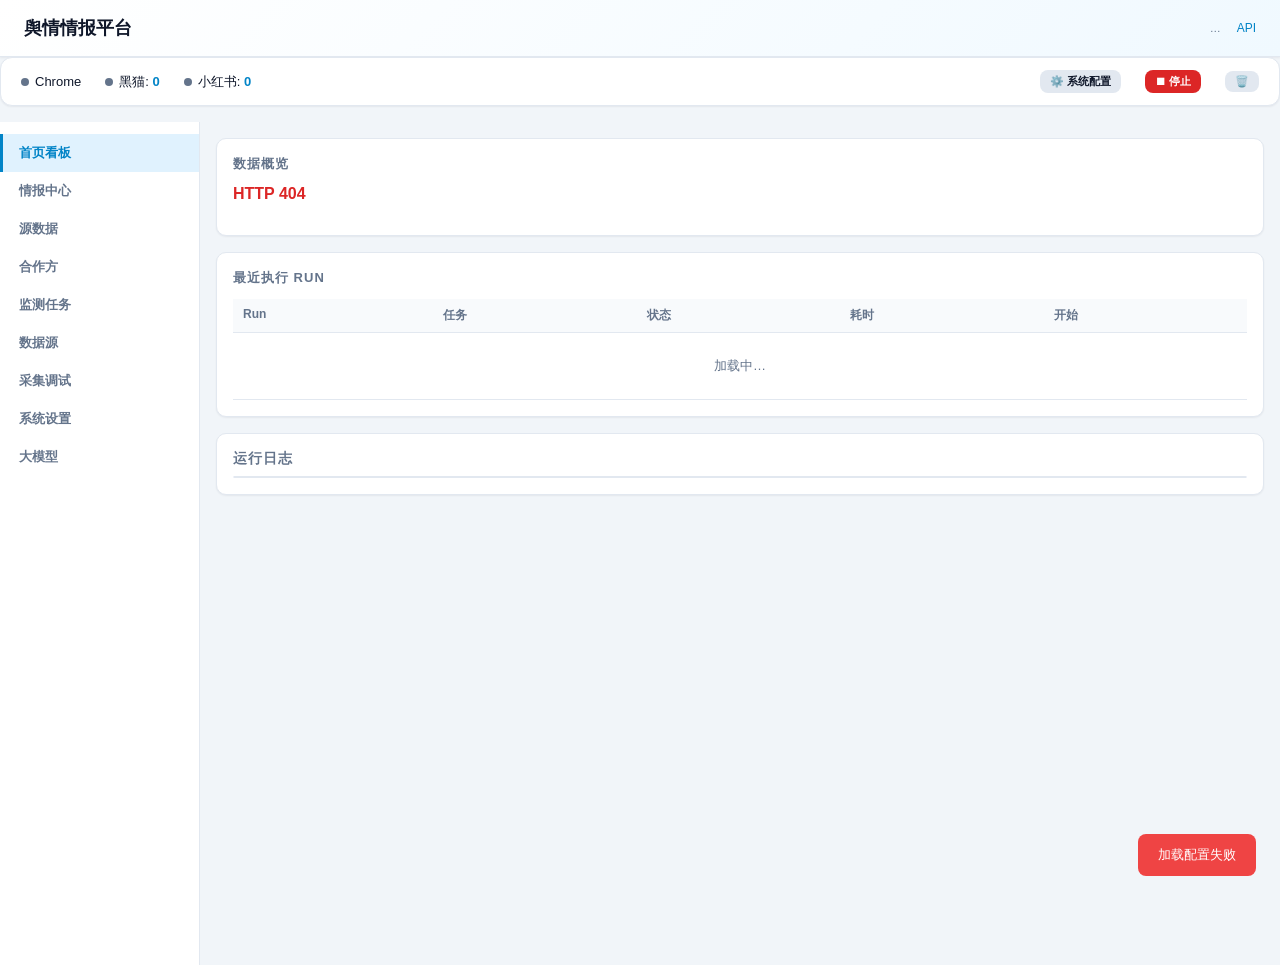
==== templates/app.html @ 06054928 "Initial commit: partner risk intel platform with unified web console. Includes heimao/xhs crawlers, " ====
<!DOCTYPE html>
<html lang="zh-CN">
<head>
<meta charset="UTF-8">
<meta name="viewport" content="width=device-width, initial-scale=1.0">
<title>舆情情报平台</title>
<link rel="stylesheet" href="/static/app.css">
</head>
<body>
<div class="header">
  <h1>舆情情报平台</h1>
  <div class="admin-bar">
    <span id="adminStatus" class="muted">…</span>
    <div id="adminLoginBox" class="admin-bar" style="display:none">
      <input id="adminPassword" type="password" placeholder="管理员口令">
      <button class="btn btn-gray btn-sm" onclick="adminLogin()">登录</button>
    </div>
    <button id="adminLogoutBtn" class="btn btn-gray btn-sm" style="display:none" onclick="adminLogout()">退出</button>
    <a href="/docs/intel-api" target="_blank" class="header-link">API</a>
  </div>
</div>
<div class="status-bar">
        <div class="status-item"><div class="status-dot" id="dot-browser"></div><span>Chrome</span></div>
        <div class="status-item"><div class="status-dot" id="dot-heimao"></div><span>黑猫: <span class="status-count" id="count-heimao">0</span></span></div>
        <div class="status-item"><div class="status-dot" id="dot-xhs"></div><span>小红书: <span class="status-count" id="count-xhs">0</span></span></div>
        <div id="running-info" style="color:#f59e0b;font-size:13px"></div>
        <div style="flex:1"></div>
        <button class="btn btn-gray btn-sm" onclick="App.switchAppTab('system')">⚙️ 系统配置</button>
        <button class="btn btn-red btn-sm" onclick="stopAll()">⏹ 停止</button>
        <button class="btn btn-gray btn-sm" onclick="clearAll()">🗑️</button>
    </div>
    <div class="login-wait-banner" id="login-wait-banner">
        <strong id="login-wait-title">等待登录</strong>
        <span id="login-wait-detail"></span>
        — 请在已打开的 Chrome 窗口完成登录，成功后任务将自动继续（勿关闭 Chrome）。
    </div>
<div class="app-shell">
  <nav class="app-nav"><a href="#" data-tab="home">首页看板</a><a href="#" data-tab="intel">情报中心</a><a href="#" data-tab="raw">源数据</a><a href="#" data-tab="partners">合作方</a><a href="#" data-tab="tasks">监测任务</a><a href="#" data-tab="sources">数据源</a><a href="#" data-tab="crawl">采集调试</a><a href="#" data-tab="system">系统设置</a><a href="#" data-tab="analysis">大模型</a></nav>
  <main class="app-main">
    <div id="panel-home" class="app-panel active">
      <div class="card">
        <h2>数据概览</h2>
        <div id="homeKpiGrid" class="kpi-grid"><p class="muted">加载中…</p></div>
      </div>
      <div class="card">
        <h2>最近执行 Run</h2>
        <div class="scroll-sm">
          <table><thead><tr><th>Run</th><th>任务</th><th>状态</th><th>耗时</th><th>开始</th></tr></thead>
          <tbody id="homeRunsBody"><tr><td colspan="5" class="empty">加载中…</td></tr></tbody></table>
        </div>
      </div>
    </div>
    <div id="panel-intel" class="app-panel">
    <div id="intelListView">
      <div class="filter-bar filters">
        <div class="field"><label>监测任务</label><select id="fTask" onchange="onTaskFilterChange()"><option value="">全部任务</option></select></div>
        <div class="field"><label>合作方</label><select id="fPartner"><option value="">全部</option></select></div>
        <div class="field"><label>来源</label><select id="fSource"><option value="">全部</option></select></div>
        <div class="field"><label>相关度</label>
          <select id="fRelevance">
            <option value="medium">medium+（默认）</option>
            <option value="low">low+</option>
            <option value="high">仅 high</option>
            <option value="">全部</option>
          </select>
        </div>
        <div class="btn-group" style="margin:0">
          <button class="btn btn-primary btn-sm" onclick="loadRecords()">刷新</button>
          <button class="btn btn-gray btn-sm" onclick="exportIntel('json')" title="导出当前筛选结果全量">导出 JSON</button>
          <button class="btn btn-gray btn-sm" onclick="exportIntel('xlsx')" title="导出当前筛选结果全量">导出 Excel</button>
        </div>
      </div>
      <div class="card">
        <div class="toolbar"><h2>情报列表 <span id="recordCount" class="meta"></span></h2></div>
        <div class="table-wrap scroll">
          <table>
            <thead><tr>
              <th data-field-key="partner_name">合作方</th><th>来源</th><th data-field-key="relevance">相关度</th><th data-field-key="sentiment_label">情感</th><th data-field-key="risk_types">风险类型</th><th data-field-key="published_at">发布时间</th><th data-field-key="captured_at">采集时间</th><th data-field-key="analyzed_at">生成时间</th><th data-field-key="summary">摘要</th><th>操作</th>
            </tr></thead>
            <tbody id="recordBody"><tr><td colspan="10" class="empty">暂无数据</td></tr></tbody>
          </table>
        </div>
      </div>
    </div>
    <div id="intelDetailView" style="display:none">
      <div id="intelDetailContent"></div>
    </div>
    </div>
    <div id="panel-raw" class="app-panel">
      <div id="rawListView">
        <div class="filter-bar filters">
          <div class="field"><label>监测任务</label><select id="frTask" onchange="loadRawRecords()"><option value="">全部</option></select></div>
          <div class="field"><label>合作方</label><select id="frPartner" onchange="loadRawRecords()"><option value="">全部</option></select></div>
          <div class="field"><label>来源</label><select id="frSource" onchange="loadRawRecords()"><option value="">全部</option></select></div>
          <div class="btn-group" style="margin:0">
            <button class="btn btn-primary btn-sm" onclick="loadRawRecords()">刷新</button>
            <button class="btn btn-gray btn-sm" onclick="exportRaw('json')">导出 JSON</button>
            <button class="btn btn-gray btn-sm" onclick="exportRaw('xlsx')">导出 Excel</button>
          </div>
        </div>
        <div class="card">
          <h2>源数据列表 <span id="rawRecordCount" class="meta"></span></h2>
          <div class="table-wrap scroll">
            <table><thead><tr><th>ID</th><th>任务</th><th>合作方</th><th>来源</th><th>关键词</th><th>摘要</th><th>采集</th><th>更新</th><th>分析</th></tr></thead>
            <tbody id="rawTableBody"><tr><td colspan="9" class="empty">加载中…</td></tr></tbody></table>
          </div>
        </div>
      </div>
      <div id="rawDetailView" style="display:none"><div id="rawDetailContent"></div></div>
    </div>
    <div id="panel-partners" class="app-panel">
      <div class="card">
        <div class="card-head">
          <h2>合作方列表</h2>
          <div class="btn-group">
            <button class="btn btn-primary btn-sm" onclick="openPartnerModal()">添加合作方</button>
            <button class="btn btn-gray btn-sm" onclick="loadPartners()">刷新</button>
          </div>
        </div>
        <div class="table-wrap scroll-sm">
          <table class="table-partners">
            <thead><tr>
              <th>ID</th><th>名称</th><th>别名</th><th>排除词</th><th>监测词</th><th>状态</th><th>更新时间</th><th>操作</th>
            </tr></thead>
            <tbody id="partnerTableBody"><tr><td colspan="8" class="empty">加载中…</td></tr></tbody>
          </table>
        </div>
      </div>
    </div>
    <div id="panel-tasks" class="app-panel">
      <div class="card">
        <div class="card-head">
          <h2>监测任务列表</h2>
          <div class="btn-group">
            <button class="btn btn-primary btn-sm" onclick="openTaskModal()">创建任务</button>
            <button class="btn btn-gray btn-sm" onclick="loadTasks()">刷新</button>
          </div>
        </div>
        <div id="taskStatus" class="meta"></div>
        <div class="table-wrap scroll-sm">
          <table class="table-tasks">
            <thead><tr>
              <th>ID</th><th>名称</th><th>状态</th><th>合作方</th><th>来源</th><th>页数</th><th>最近执行</th><th>创建时间</th><th class="col-actions">操作</th>
            </tr></thead>
            <tbody id="taskTableBody"><tr><td colspan="9" class="empty">加载中…</td></tr></tbody>
          </table>
        </div>
      </div>
    </div>
    <div id="panel-analysis" class="app-panel">
    <div class="card">
      <div class="card-head">
        <h2>大模型 / AI 分析参数</h2>
        <span id="aiStatusBadge" class="tag tag-status">加载中…</span>
      </div>
      <p class="meta" style="margin-bottom:12px">保存后下次监测任务的 AI 打标生效。Prompt 版本存 SQLite，可切换。</p>
      <div class="field-grid" style="grid-template-columns:1fr auto auto;gap:8px;margin-bottom:12px;align-items:end">
        <div class="field"><label>Prompt 模板</label><select id="aiPromptSelect" onchange="onPromptSelectChange()"></select></div>
        <button class="btn btn-gray btn-sm admin-only-save" onclick="activateSelectedPrompt()">设为当前</button>
        <button class="btn btn-gray btn-sm admin-only-save" onclick="savePromptAsNew()">另存为新版本</button>
      </div>
      <div class="field-grid" style="display:grid;grid-template-columns:1fr 1fr;gap:12px">
        <div class="field"><label data-field-key="provider">服务商</label><input id="aiProvider" type="text" placeholder="minimax"></div>
        <div class="field"><label>Prompt 版本标识</label><input id="aiPromptVer" type="text"></div>
        <div class="field" style="grid-column:1/-1"><label>API Endpoint（国内）</label><input id="aiEndpoint" type="text"></div>
        <div class="field" style="grid-column:1/-1"><label>API Endpoint（国际备用）</label><input id="aiEndpointIntl" type="text"></div>
        <div class="field"><label>模型名称</label><input id="aiModel" type="text"></div>
        <div class="field"><label>环境变量名</label><input id="aiKeyEnv" type="text"></div>
        <div class="field" style="grid-column:1/-1"><label>API Key（可选，内网可直填）</label><input id="aiKey" type="password" autocomplete="off" placeholder="留空则读环境变量"></div>
        <div class="field"><label>批大小</label><input id="aiBatch" type="number" min="1"></div>
        <div class="field"><label>正文最大字符</label><input id="aiBodyMax" type="number" min="100"></div>
        <div class="field"><label>失败重试次数</label><input id="aiRetries" type="number" min="0"></div>
        <div class="field"><label>重试间隔（秒）</label><input id="aiRetryDelay" type="number" step="0.5" min="0"></div>
        <div class="field"><label>Temperature</label><input id="aiTemp" type="number" step="0.1" min="0" max="2"></div>
        <div class="field"><label>请求超时（秒）</label><input id="aiTimeout" type="number" min="10"></div>
        <div class="field"><label>Mock 默认相关度</label>
          <select id="aiMockRel"><option value="medium">medium</option><option value="high">high</option><option value="low">low</option></select>
        </div>
      </div>
      <div class="field-row" style="margin-top:10px">
        <input type="checkbox" id="aiMock">
        <label for="aiMock" style="margin:0;color:#cbd5e1;font-size:13px">无 API Key 时使用 Mock 打标（联调用）</label>
      </div>
      <div class="field" style="margin-top:12px"><label>扩展参数 extra_body（JSON）</label>
        <textarea id="aiExtraBody" rows="3" placeholder='{"reasoning_split": true}'></textarea>
      </div>
      <div class="field" style="margin-top:12px"><label data-field-key="system_prompt">System Prompt</label>
        <textarea id="aiSystemPrompt" rows="10" placeholder="占位符: {partner_name} {aliases}"></textarea>
      </div>
      <div class="btn-group admin-only-save">
        <button class="btn btn-primary btn-sm" onclick="saveCurrentPromptBody()">保存 Prompt 正文</button>
        <button class="btn btn-gray btn-sm admin-only-save" onclick="deleteSelectedPrompt()">删除所选版本</button>
      </div>
      <div class="btn-group" style="margin-top:10px">
        <button class="btn btn-primary" onclick="saveAnalysisConfig()">保存配置</button>
        <button class="btn btn-gray" onclick="loadAnalysisConfig()">重新加载</button>
      </div>
      <p id="aiSaveMsg" class="meta" style="margin-top:10px"></p>
    </div>
    <div class="card" style="margin-top:16px">
      <div class="card-head">
        <h2>AI 分析过程 · API 用量</h2>
        <button class="btn btn-gray btn-sm" onclick="loadAnalysisLogs()">刷新</button>
      </div>
      <div class="field" style="max-width:360px;margin-bottom:10px">
        <label>监测任务</label>
        <select id="aiLogTask" onchange="loadAnalysisLogs()"><option value="">全部（最新）</option></select>
      </div>
      <div id="aiUsageSummary" class="meta usage-summary">暂无分析记录</div>
      <div class="scroll-sm">
        <table>
          <thead><tr>
            <th>时间</th><th>批次</th><th>合作方</th><th>状态</th><th>输入</th><th>耗时</th><th>Tokens (in/out/total)</th><th>写入</th><th>备注</th>
          </tr></thead>
          <tbody id="aiLogBody"><tr><td colspan="9" class="empty">执行监测或重跑 AI 后在此查看</td></tr></tbody>
        </table>
      </div>
    </div>
    </div>
    <div id="panel-crawl" class="app-panel">
    <div class="controls">
        <div class="card">
            <h2>黑猫投诉</h2>
            <div class="platform heimao">黑猫投诉</div>
            <div class="field"><label>关键词</label><input id="kw-heimao" type="text" placeholder="例如：小米"></div>
            <div class="field"><label>页数</label><input id="pages-heimao" type="number" value="2" min="1"></div>
            <div class="field-row"><label class="toggle"><input type="checkbox" id="detail-heimao" checked><span class="slider"></span></label><span class="toggle-label">抓取详情</span></div>
            <div class="btn-group">
                <button class="btn btn-orange" id="btn-heimao" onclick="startHeimao()">开始爬取</button>
                <button class="btn btn-gray btn-sm" onclick="exportData('heimao','csv')">CSV</button>
                <button class="btn btn-gray btn-sm" onclick="exportData('heimao','json')">JSON</button>
                <button class="btn btn-gray btn-sm" onclick="openReport('html')">HTML报表</button>
            </div>
        </div>
        <div class="card">
            <h2>小红书</h2>
            <div class="platform xhs">小红书</div>
            <div class="field"><label>关键词</label><input id="kw-xhs" type="text" placeholder="例如：小米"></div>
            <div class="field"><label>页数</label><input id="pages-xhs" type="number" value="3" min="1"></div>
            <div class="field-row"><label class="toggle"><input type="checkbox" id="detail-xhs" checked><span class="slider"></span></label><span class="toggle-label">抓取详情</span></div>
            <div class="btn-group">
                <button class="btn btn-red" id="btn-xhs" onclick="startXhs()">开始爬取</button>
                <button class="btn btn-gray btn-sm" onclick="exportData('xhs','csv')">CSV</button>
                <button class="btn btn-gray btn-sm" onclick="exportData('xhs','json')">JSON</button>
            </div>
            <p class="config-hint" style="margin-top:8px">登录辅助见「系统设置 → 登录凭证」</p>
        </div>
    </div>
    <div class="card">
        <h2>Chrome 浏览器</h2>
        <p class="config-hint" style="margin-bottom:12px">首次使用请先启动 Chrome（CDP 9222）</p>
        <button class="btn btn-primary" onclick="launchChrome()">启动 Chrome</button>
        <span id="auth-badge" class="config-hint" style="margin-left:12px"></span>
        <p id="auth-status-text" class="config-hint" style="margin-top:8px"></p>
    </div>
    <div class="results" style="margin-top:16px">
        <div class="results-header"><h3>采集结果 <span id="total">0</span> 条</h3></div>
        <div class="tab-bar">
            <div class="tab active" onclick="switchTab('all',this)">全部</div>
            <div class="tab" onclick="switchTab('heimao',this)">黑猫</div>
            <div class="tab" onclick="switchTab('xhs',this)">小红书</div>
        </div>
        <div class="scroll-wrap">
            <table><thead><tr><th>#</th><th>来源</th><th>标题</th><th>对象</th><th>时间</th><th>内容</th><th>链接</th></tr></thead>
            <tbody id="results-body"><tr><td colspan="7" style="text-align:center;padding:40px;color:#64748b">暂无数据</td></tr></tbody></table>
        </div>
    </div>
    </div>
    <div id="panel-system" class="app-panel"><div class="card config-panel" id="system-config-panel" >
        <h2>系统配置 <span class="config-hint">（保存后下次爬取生效；爬取进行中不可保存）</span></h2>
        <div class="config-tabs">
            <div class="config-tab active" data-tab="global" onclick="switchConfigTab('global',this)">全局 / Chrome</div>
            <div class="config-tab" data-tab="heimao" onclick="switchConfigTab('heimao',this)">黑猫</div>
            <div class="config-tab" data-tab="xhs" onclick="switchConfigTab('xhs',this)">小红书</div>
            <div class="config-tab" data-tab="auth" onclick="switchConfigTab('auth',this)">登录凭证</div>
            <div class="config-tab" data-tab="export" onclick="switchConfigTab('export',this)">导出</div>
            <div class="config-tab" data-tab="json" onclick="switchConfigTab('json',this)">JSON 高级</div>
        </div>

        <div class="config-section active" id="cfg-global">
            <div class="field-grid">
                <div class="field"><label>Web 监听地址</label><input id="cfg-server-host" type="text"></div>
                <div class="field"><label>Web 端口</label><input id="cfg-server-port" type="number" min="1" max="65535"></div>
                <div class="field"><label>Chrome 路径</label><input id="cfg-chrome-exe" type="text"></div>
                <div class="field"><label>CDP 调试端口</label><input id="cfg-chrome-port" type="number" min="1024" max="65535"></div>
                <div class="field"><label>Chrome 用户目录</label><input id="cfg-chrome-profile" type="text"><span class="config-hint">相对路径基于项目目录</span></div>
                <div class="field"><label>Chrome 启动页 URL</label><input id="cfg-chrome-startup" type="text"></div>
                <div class="field"><label>导出目录</label><input id="cfg-output-dir" type="text" placeholder="留空=项目目录"></div>
                <div class="field"><label>日志保留条数</label><input id="cfg-max-logs" type="number" min="50" max="2000"></div>
            </div>
        </div>

        <div class="config-section" id="cfg-heimao">
            <div class="field-grid">
                <div class="field"><label>默认关键词</label><input id="cfg-h-kw" type="text"></div>
                <div class="field"><label>默认页数</label><input id="cfg-h-pages" type="number" min="1" max="50"></div>
                <div class="field"><label>来源名称</label><input id="cfg-h-source" type="text"></div>
                <div class="field"><label>首页 URL</label><input id="cfg-h-base" type="text"></div>
                <div class="field" style="grid-column:1/-1"><label>分页搜索 URL 模板</label><input id="cfg-h-search-tpl" type="text"><span class="config-hint">占位符: {keyword} {page}</span></div>
                <div class="field" style="grid-column:1/-1"><label>搜索框 CSS 选择器</label><input id="cfg-h-search-sel" type="text"></div>
                <div class="field" style="grid-column:1/-1"><label>列表链接正则</label><textarea id="cfg-h-link-regex"></textarea></div>
                <div class="field"><label>页面超时 (ms)</label><input id="cfg-h-timeout" type="number"></div>
                <div class="field"><label>详情等待 (秒) min-max</label>
                    <div style="display:flex;gap:8px"><input id="cfg-h-detail-min" type="number" step="0.5"><input id="cfg-h-detail-max" type="number" step="0.5"></div>
                </div>
            </div>
            <div class="field" style="margin-top:8px"><label>详情页作者昵称列表 (JSON 数组)</label><textarea id="cfg-h-author-cats" rows="2"></textarea></div>
        </div>

        <div class="config-section" id="cfg-xhs">
            <div class="field-grid">
                <div class="field"><label>默认关键词</label><input id="cfg-x-kw" type="text"></div>
                <div class="field"><label>默认采集页数</label><input id="cfg-x-pages" type="number" min="1" max="50"></div>
                <div class="field"><label>来源名称</label><input id="cfg-x-source" type="text"></div>
                <div class="field" style="grid-column:1/-1"><label>搜索 URL 模板</label><input id="cfg-x-search-tpl" type="text"><span class="config-hint">占位符: {keyword}</span></div>
                <div class="field"><label>笔记项选择器</label><input id="cfg-x-note-sel" type="text"></div>
                <div class="field"><label>链接选择器</label><input id="cfg-x-link-sel" type="text"></div>
                <div class="field"><label>标题选择器</label><input id="cfg-x-title-sel" type="text"></div>
                <div class="field"><label>正文选择器</label><input id="cfg-x-text-sel" type="text"></div>
                <div class="field"><label>每次滚动像素</label><input id="cfg-x-scroll-px" type="number"></div>
                <div class="field"><label>每页滚动次数</label><input id="cfg-x-scroll-times" type="number"></div>
            </div>
        </div>

        <div class="config-section" id="cfg-auth">
            <p class="config-hint" style="margin-bottom:12px">获取方法见 <a href="/docs/credentials" target="_blank" style="color:#3b82f6">如何获取登录凭证</a></p>
            <div class="field-grid">
                <div class="field"><label>黑猫 Cookie 文件路径</label><input id="cfg-auth-h-file" type="text"></div>
                <div class="field"><label>小红书 Cookie 文件路径</label><input id="cfg-auth-x-file" type="text"></div>
            </div>
            <div class="field"><label>黑猫 Cookie (JSON 数组，可粘贴 EditThisCookie 导出)</label><textarea id="cfg-auth-h-cookies" rows="4" placeholder='[{"name":"SUB","value":"...","domain":".sina.com.cn","path":"/"}]'></textarea></div>
            <div class="field"><label>小红书 Cookie (JSON 数组)</label><textarea id="cfg-auth-x-cookies" rows="4"></textarea></div>
            <div class="field-row" style="margin-top:8px">
                <label class="toggle"><input type="checkbox" id="cfg-auth-h-profile"><span class="slider"></span></label>
                <span class="toggle-label">黑猫仅使用 Chrome 用户目录（不注入 Cookie）</span>
            </div>
            <div class="field-row">
                <label class="toggle"><input type="checkbox" id="cfg-auth-x-profile"><span class="slider"></span></label>
                <span class="toggle-label">小红书仅使用 Chrome 用户目录</span>
            </div>
            <div class="field-grid">
                <div class="field"><label>黑猫等待登录超时（秒）</label><input id="cfg-auth-h-wait" type="number" min="30"></div>
                <div class="field"><label>小红书等待登录超时（秒）</label><input id="cfg-auth-x-wait" type="number" min="30"></div>
                <div class="field"><label>登录轮询间隔（秒）</label><input id="cfg-auth-poll" type="number" min="1" step="0.5"></div>
                <div class="field"><label>小红书详情正文最短长度</label><input id="cfg-auth-x-probe-len" type="number" min="5"></div>
            </div>
            <div class="field-row">
                <label class="toggle"><input type="checkbox" id="cfg-auth-auto-export" checked><span class="slider"></span></label>
                <span class="toggle-label">登录成功后自动导出 Cookie 到文件</span>
            </div>
            <div class="field-row">
                <label class="toggle"><input type="checkbox" id="cfg-auth-h-require"><span class="slider"></span></label>
                <span class="toggle-label">黑猫：未勾选详情时也要求先登录（默认仅抓列表可不登录）</span>
            </div>
            <div class="field-row">
                <label class="toggle"><input type="checkbox" id="cfg-auth-x-require"><span class="slider"></span></label>
                <span class="toggle-label">小红书：未勾选详情时也要求先登录</span>
            </div>
            <p class="config-hint">勾选「爬取详情」时会自动等待登录（黑猫微博扫码 / 小红书扫码），无需再勾上面两项。</p>
            <div class="btn-group" style="margin-top:12px">
                <button class="btn btn-primary btn-sm" onclick="authOpenLogin('heimao')">黑猫：打开登录页</button>
                <button class="btn btn-gray btn-sm" onclick="authExport('heimao')">黑猫：导出 Cookie</button>
                <button class="btn btn-primary btn-sm" onclick="authOpenLogin('xhs')">小红书：打开登录页</button>
                <button class="btn btn-gray btn-sm" onclick="authExport('xhs')">小红书：导出 Cookie</button>
                <button class="btn btn-gray btn-sm" onclick="authSaveCookies()">保存 Cookie 到配置</button>
                <button class="btn btn-gray btn-sm" onclick="authDiagnose('heimao')">黑猫：登录诊断</button>
                <button class="btn btn-gray btn-sm" onclick="authDiagnose('xhs')">小红书：登录诊断</button>
            </div>
            <p class="config-hint" id="auth-status-text" style="margin-top:8px"></p>
        </div>

        <div class="config-section" id="cfg-export">
            <div class="field"><label>CSV 表头</label><input id="cfg-ex-csv-header" type="text"></div>
            <div class="field-grid">
                <div class="field"><label>导出内容最大长度</label><input id="cfg-ex-content-max" type="number"></div>
                <div class="field"><label>导出回复最大长度</label><input id="cfg-ex-reply-max" type="number"></div>
            </div>
        </div>

        <div class="config-section" id="cfg-ai">
            <div class="field-grid">
                <div class="field"><label>服务商</label><input id="cfg-ai-provider" type="text"></div>
                <div class="field"><label>Prompt 版本标识</label><input id="cfg-ai-prompt-ver" type="text"></div>
                <div class="field" style="grid-column:1/-1"><label>API Endpoint（国内）</label><input id="cfg-ai-endpoint" type="text"></div>
                <div class="field" style="grid-column:1/-1"><label>API Endpoint（国际备用）</label><input id="cfg-ai-endpoint-intl" type="text"></div>
                <div class="field"><label>模型名称</label><input id="cfg-ai-model" type="text"></div>
                <div class="field"><label>环境变量名（API Key）</label><input id="cfg-ai-key-env" type="text"></div>
                <div class="field" style="grid-column:1/-1"><label>API Key（可选）</label><input id="cfg-ai-key" type="password" autocomplete="off" placeholder="留空则使用环境变量；已配置时显示提示文案"></div>
                <div class="field"><label>批大小</label><input id="cfg-ai-batch" type="number" min="1"></div>
                <div class="field"><label>正文最大字符</label><input id="cfg-ai-body-max" type="number" min="100"></div>
                <div class="field"><label>失败重试次数</label><input id="cfg-ai-retries" type="number" min="0"></div>
                <div class="field"><label>重试间隔（秒）</label><input id="cfg-ai-retry-delay" type="number" step="0.5" min="0"></div>
                <div class="field"><label>Temperature</label><input id="cfg-ai-temp" type="number" step="0.1" min="0" max="2"></div>
                <div class="field"><label>请求超时（秒）</label><input id="cfg-ai-timeout" type="number" min="10"></div>
                <div class="field"><label>Mock 默认相关度</label>
                    <select id="cfg-ai-mock-rel"><option value="medium">medium</option><option value="high">high</option><option value="low">low</option></select>
                </div>
            </div>
            <div class="field-row" style="margin-top:8px">
                <label class="toggle"><input type="checkbox" id="cfg-ai-mock"><span class="slider"></span></label>
                <span class="toggle-label">无 API Key 时使用 Mock 打标</span>
            </div>
            <div class="field" style="margin-top:12px"><label>扩展参数 extra_body（JSON，如 MiniMax reasoning_split）</label>
                <textarea id="cfg-ai-extra-body" rows="3" placeholder='{"reasoning_split": true}'></textarea>
            </div>
            <div class="field" style="margin-top:12px"><label>自定义 System Prompt（留空用内置模板）</label>
                <textarea id="cfg-ai-system-prompt" rows="8" placeholder="占位符: {partner_name} {aliases}"></textarea>
            </div>
            <p id="cfg-ai-status" class="config-hint" style="margin-top:8px"></p>
        </div>

        <div class="config-section" id="cfg-json">
            <div class="field"><label>完整 config.json（直接编辑后保存）</label><textarea id="cfg-json-raw" rows="16"></textarea></div>
        </div>

        <div class="btn-group" style="margin-top:16px">
            <button class="btn btn-primary btn-sm" onclick="saveConfig()">💾 保存配置</button>
            <button class="btn btn-gray btn-sm" onclick="reloadConfig()">↻ 重新加载</button>
            <button class="btn btn-gray btn-sm" onclick="applyConfigToForms()">应用到爬取表单</button>
        </div>
    </div>

        <div class="card" style="margin-top:16px">
            <h2>监测默认</h2>
            <p class="muted">新建监测任务的默认来源与超时</p>
            <div id="monDefaultSources" class="source-checks"></div>
            <div class="field-grid">
                <div class="field"><label>默认采集页数</label><input id="monDefaultPages" type="number" min="1" value="2"></div>
                <div class="field"><label>任务超时(秒)</label><input id="monTaskTimeout" type="number" min="60" value="7200"></div>
            </div>
            <div class="btn-group admin-only-save">
                <button class="btn btn-primary btn-sm" onclick="saveMonitorDefaults()">保存监测默认</button>
            </div>
        </div>
    </div>
    <div id="panel-sources" class="app-panel">
      <div class="card">
        <p id="sourcesNotice" class="muted" style="margin-bottom:12px"></p>
        <div class="source-tabs" id="sourceTabsBar"></div>
        <div id="sourcesList"></div>
      </div>
    </div>
    <div class="card logs-card"><h2>运行日志</h2><div class="logs" id="logs"></div></div>
  </main>
</div>
<div class="toast" id="toast"></div>
<div id="partnerFormFields" class="hidden-form-fields" aria-hidden="true">
  <input type="hidden" id="editPartnerId" value="">
  <div class="field"><label>名称 *</label><input id="pName"></div>
  <div class="field"><label>别名（逗号分隔）</label><input id="pAliases" placeholder="品牌A, 子公司B"></div>
  <div class="field"><label>排除词</label><input id="pExclude" placeholder="误匹配词"></div>
  <div class="field"><label>额外监测词</label><input id="pMonitorKw" placeholder="可选"></div>
  <div class="field"><label>备注</label><textarea id="pNotes" rows="2"></textarea></div>
  <div class="field-row"><input type="checkbox" id="pEnabled" checked><label for="pEnabled" class="toggle-label">启用</label></div>
</div>
<div id="taskFormFields" class="hidden-form-fields" aria-hidden="true">
  <input type="hidden" id="editingTaskId" value="">
  <div class="field"><label>任务名称</label><input id="tName" placeholder="例如：2026-06 周扫"></div>
  <div class="field"><label>合作方 *</label><div id="tPartnerChecks" class="partner-checks"><span class="muted">请先添加合作方</span></div></div>
  <div class="field"><label>数据来源</label><div id="tSourceChecks" class="source-checks"></div></div>
  <div class="field"><label>采集页数</label><input id="tPages" type="number" value="2" min="1"></div>
  <div class="field-row"><input type="checkbox" id="tFetchDetail" checked><label for="tFetchDetail" class="toggle-label">抓取详情</label></div>
  <div class="field schedule-block">
    <div class="field-row"><input type="checkbox" id="tScheduleEnabled"><label for="tScheduleEnabled" class="toggle-label">启用定时执行（增量）</label></div>
    <div id="scheduleFields" style="display:none;margin-top:10px">
      <div class="field"><label>执行频率</label><select id="tScheduleFreq"><option value="daily">每天</option><option value="weekly">每周</option><option value="interval">每 N 小时</option></select></div>
      <div class="field-row" id="scheduleTimeRow" style="gap:8px;align-items:center"><label class="toggle-label">时间</label><select id="tScheduleHour"></select><span>:</span><select id="tScheduleMinute"></select></div>
      <div class="field-row" id="scheduleIntervalRow" style="display:none;gap:8px;align-items:center"><label class="toggle-label">间隔（小时）</label><select id="tScheduleInterval"><option value="6" selected>6</option><option value="12">12</option><option value="24">24</option></select></div>
      <div id="scheduleWeeklyRow" class="field-row" style="display:none;flex-wrap:wrap;gap:6px">
        <label class="toggle-label" style="width:100%">星期</label>
        <label><input type="checkbox" name="tScheduleDow" value="1">一</label><label><input type="checkbox" name="tScheduleDow" value="2">二</label>
        <label><input type="checkbox" name="tScheduleDow" value="3">三</label><label><input type="checkbox" name="tScheduleDow" value="4">四</label>
        <label><input type="checkbox" name="tScheduleDow" value="5">五</label><label><input type="checkbox" name="tScheduleDow" value="6">六</label>
        <label><input type="checkbox" name="tScheduleDow" value="0">日</label>
      </div>
      <p id="tSchedulePreview" class="meta" style="margin-top:8px"></p>
    </div>
  </div>
</div>
<script src="/static/field-labels.js"></script>
<script src="/static/ui-shell.js"></script>
<script src="/static/schedule-picker.js"></script>
<script src="/static/app-core.js"></script>
<script src="/static/panel-home.js"></script>
<script src="/static/panel-raw.js"></script>
<script src="/static/panel-intel.js"></script>
<script src="/static/panel-crawl.js"></script>
<script src="/static/app-sources.js"></script>
<script>window.api = App.api;</script>
</body>
</html>
---- static/app.css ----
:root{
  --bg:#f1f5f9;--surface:#ffffff;--surface-muted:#f8fafc;--border:#e2e8f0;
  --text:#0f172a;--text-muted:#64748b;--accent:#0284c7;--accent-hover:#0369a1;
  --accent-soft:#e0f2fe;--card:#ffffff;--muted:#64748b;
  --shadow-sm:0 1px 2px rgba(15,23,42,.06);--shadow-md:0 4px 12px rgba(15,23,42,.08);
  --radius:10px;
}
*{margin:0;padding:0;box-sizing:border-box}
body{font-family:-apple-system,BlinkMacSystemFont,'Segoe UI',sans-serif;background:var(--bg);color:var(--text);min-height:100vh;overflow-x:hidden}
.header{background:linear-gradient(135deg,#ffffff,#f0f9ff);padding:16px 24px;border-bottom:1px solid var(--border);display:flex;align-items:center;justify-content:space-between;box-shadow:var(--shadow-sm)}
.header h1{font-size:18px;font-weight:600}
.badge{background:#22c55e;padding:2px 8px;border-radius:12px;font-size:11px;color:#fff}
.container{max-width:1200px;margin:0 auto;padding:16px}
.controls{display:grid;grid-template-columns:1fr 1fr;gap:16px;margin-bottom:16px}
.card{background:var(--surface);border-radius:var(--radius);padding:20px;border:1px solid var(--border);box-shadow:var(--shadow-sm)}
.card h2{font-size:14px;color:var(--text-muted);margin-bottom:12px;text-transform:uppercase;letter-spacing:1px}
.platform{font-size:18px;font-weight:700;margin-bottom:4px}
.platform.heimao{color:#f97316}
.platform.xhs{color:#ef4444}
.field{margin-bottom:12px}
.field label{display:block;font-size:12px;color:var(--text-muted);margin-bottom:4px}
.field input,.field select,.field textarea{width:100%;padding:8px 12px;background:var(--surface);border:1px solid var(--border);border-radius:8px;color:var(--text);font-size:14px}
.field textarea{min-height:72px;font-family:Consolas,Monaco,monospace;font-size:12px;resize:vertical}
.field input:focus,.field textarea:focus{outline:none;border-color:#3b82f6}
.field-row{display:flex;gap:12px;align-items:center;margin-bottom:12px}
.field-grid{display:grid;grid-template-columns:1fr 1fr;gap:12px}
.toggle{position:relative;width:40px;height:22px;cursor:pointer;flex-shrink:0}
.toggle input{opacity:0;width:0;height:0}
.toggle .slider{position:absolute;inset:0;background:#475569;border-radius:22px;transition:.3s}
.toggle .slider:before{content:'';position:absolute;width:16px;height:16px;left:3px;bottom:3px;background:#e2e8f0;border-radius:50%;transition:.3s}
.toggle input:checked+.slider{background:#22c55e}
.toggle input:checked+.slider:before{transform:translateX(18px)}
.toggle-label{font-size:13px;color:var(--text-muted)}
.btn{padding:10px 20px;border:none;border-radius:8px;cursor:pointer;font-size:14px;font-weight:600;transition:all .2s}
.btn:disabled{opacity:.5;cursor:not-allowed}
.btn-primary{background:#3b82f6;color:#fff}
.btn-primary:hover:not(:disabled){background:#2563eb}
.btn-orange{background:#f97316;color:#fff}
.btn-orange:hover:not(:disabled){background:#ea580c}
.btn-red{background:#ef4444;color:#fff}
.btn-red:hover:not(:disabled){background:#dc2626}
.btn-gray{background:#e2e8f0;color:var(--text)}
.btn-gray:hover:not(:disabled){background:#cbd5e1}
.btn-sm{padding:6px 14px;font-size:12px}
.btn-group{display:flex;gap:8px;flex-wrap:wrap}
.status-bar{background:var(--surface);border-radius:12px;padding:12px 20px;margin-bottom:16px;display:flex;gap:24px;align-items:center;border:1px solid var(--border);box-shadow:var(--shadow-sm);flex-wrap:wrap}
.status-item{display:flex;align-items:center;gap:6px;font-size:13px;color:var(--text)}
.status-dot{width:8px;height:8px;border-radius:50%;background:#64748b}
.status-dot.active{background:#22c55e;box-shadow:0 0 6px #22c55e}
.status-dot.running{background:#f59e0b;box-shadow:0 0 6px #f59e0b;animation:pulse 1.5s infinite}
@keyframes pulse{0%,100%{opacity:1}50%{opacity:.4}}
.status-count{font-weight:700;color:var(--accent)}
.logs{background:var(--surface);border-radius:12px;border:1px solid var(--border);max-height:200px;overflow-y:auto;font-family:'Consolas','Monaco',monospace;font-size:12px}
.log-line{padding:4px 16px;border-bottom:1px solid var(--border)}
.log-line:hover{background:var(--surface-muted)}
.log-time{color:var(--text-muted)}
.log-level{color:var(--text-muted)}
.log-level.ERROR{color:#ef4444}
.log-level.WARN{color:#f59e0b}
.log-msg{color:var(--text)}
.results{background:var(--surface);border-radius:12px;border:1px solid var(--border);overflow:hidden}
.results-header{padding:12px 20px;display:flex;justify-content:space-between;align-items:center;border-bottom:1px solid var(--border)}
.results-header h3{font-size:14px;font-weight:600;color:var(--text)}
.tab-bar{display:flex;gap:0;margin-bottom:16px}
.tab{padding:10px 20px;cursor:pointer;font-size:13px;font-weight:600;border:1px solid var(--border);border-bottom:none;border-radius:8px 8px 0 0;background:var(--surface-muted);color:var(--text-muted);transition:all .2s}
.tab.active{background:var(--surface);color:var(--text)}
table{width:100%;border-collapse:collapse}
th{padding:10px 16px;text-align:left;font-size:12px;color:var(--text-muted);background:var(--surface-muted);font-weight:600;border-bottom:1px solid var(--border);position:sticky;top:0}
td{padding:8px 16px;font-size:13px;border-bottom:1px solid var(--border);max-width:300px;overflow:hidden;text-overflow:ellipsis;white-space:nowrap;color:var(--text);background:var(--surface)}
tr:hover td{background:var(--surface-muted)}
td a{color:var(--accent);text-decoration:none}
td a:hover{text-decoration:underline}
.source-tag{padding:2px 6px;border-radius:4px;font-size:11px;font-weight:600}
.source-heimao{background:#7c2d12;color:#fdba74}
.source-xhs{background:#991b1b;color:#fca5a5}
.scroll-wrap{max-height:400px;overflow-y:auto}
.config-panel{margin-bottom:16px}
.config-tabs{display:flex;gap:4px;margin-bottom:12px;flex-wrap:wrap}
.config-tab{padding:6px 14px;font-size:12px;border-radius:6px;background:var(--surface-muted);border:1px solid var(--border);color:var(--text-muted);cursor:pointer}
.config-tab.active{background:var(--accent-soft);color:var(--accent);border-color:var(--accent)}
.config-section{display:none}
.config-section.active{display:block}
.config-hint{font-size:11px;color:#64748b;margin-top:4px}
.toast{position:fixed;bottom:24px;right:24px;padding:12px 20px;background:#22c55e;color:#fff;border-radius:8px;font-size:13px;display:none;z-index:99}
.toast.error{background:#ef4444}
.login-wait-banner{background:#422006;border:1px solid #f59e0b;border-radius:12px;padding:12px 20px;margin-bottom:16px;font-size:13px;color:#fde68a;display:none}
.login-wait-banner strong{color:#fbbf24}
@media(max-width:768px){.controls{grid-template-columns:1fr}.status-bar{flex-wrap:wrap;gap:12px}.field-grid{grid-template-columns:1fr}}
.container{max-width:1400px;margin:0 auto;padding:16px}
.tabs{display:flex;gap:4px;margin-bottom:16px;border-bottom:1px solid var(--border);padding-bottom:0}
.tab{padding:10px 18px;cursor:pointer;font-size:13px;font-weight:600;color:var(--text-muted);border-bottom:2px solid transparent;margin-bottom:-1px;transition:all .2s}
.tab:hover{color:var(--text)}
.tab.active{color:var(--accent);border-bottom-color:var(--accent)}
.grid{display:grid;grid-template-columns:340px 1fr;gap:16px}
@media(max-width:900px){.grid{grid-template-columns:1fr}}
.card{background:var(--surface);border-radius:var(--radius);padding:16px;border:1px solid var(--border);margin-bottom:16px;box-shadow:var(--shadow-sm)}
.card h2{font-size:13px;color:var(--text-muted);margin-bottom:12px;text-transform:uppercase;letter-spacing:1px}
.card-head{display:flex;justify-content:space-between;align-items:center;margin-bottom:12px}
.card-head h2{margin:0}
.field{margin-bottom:10px}
.field input,.field select,.field textarea{width:100%;padding:8px 10px;background:var(--surface);border:1px solid var(--border);border-radius:8px;color:var(--text);font-size:13px}
.field textarea{min-height:60px;resize:vertical}
.field-row{display:flex;align-items:center;gap:8px;margin-bottom:10px}
.field-row input[type=checkbox]{width:auto}
.btn{padding:8px 14px;border:none;border-radius:8px;cursor:pointer;font-size:13px;font-weight:600}
.btn-red{background:#dc2626;color:#fff}
.btn-sm{padding:4px 10px;font-size:11px}
.btn-group{display:flex;gap:8px;flex-wrap:wrap;margin-top:8px}
.filters{display:flex;flex-wrap:wrap;gap:10px;align-items:flex-end}
.filters .field{margin:0;min-width:120px}
table{width:100%;border-collapse:collapse;font-size:12px}
th,td{padding:8px 10px;border-bottom:1px solid var(--border);text-align:left;vertical-align:top}
th{background:var(--surface-muted);color:var(--text-muted);position:sticky;top:0;white-space:nowrap}
td{color:var(--text);background:var(--surface)}
tbody tr:hover td{background:var(--surface-muted)}
.tag{display:inline-block;padding:2px 6px;border-radius:4px;font-size:11px;font-weight:600;margin-right:4px}
.tag-heimao{background:#ffedd5;color:#c2410c}
.tag-xhs{background:#fee2e2;color:#b91c1c}
.tag-high{background:#dcfce7;color:#15803d}
.tag-medium{background:#fef9c3;color:#a16207}
.tag-low{background:#e2e8f0;color:#475569}
.tag-noise{background:#f1f5f9;color:#64748b}
.tag-status{background:#e2e8f0;color:#475569}
.tag-status.done{background:#dcfce7;color:#15803d}
.tag-status.failed{background:#fee2e2;color:#b91c1c}
.tag-status.crawling,.tag-status.analyzing{background:#fef9c3;color:#a16207}
.tag-status.queued{background:#dbeafe;color:#1d4ed8}
.tag-status.running{background:#dbeafe;color:#1d4ed8}
.tag-status.skipped_overlap{background:#e2e8f0;color:#64748b}
.run-history-row td{background:var(--surface-muted);border-top:none;padding:8px 12px 12px}
.run-history-row .run-summary-table{width:100%;font-size:12px;border-collapse:collapse}
.run-history-row .run-summary-table th,.run-history-row .run-summary-table td{padding:6px 8px;text-align:left;border-bottom:1px solid var(--border)}
.run-history-row .run-summary-table th{color:var(--text-muted);font-weight:600;font-size:11px;background:var(--surface-muted)}
.run-history-row .run-summary-table td{color:var(--text);background:var(--surface)}
.run-summary-row{cursor:pointer}
.run-summary-row:hover td{background:var(--accent-soft)}
.run-summary-row-selected td{background:var(--accent-soft)!important}
.run-history-footer{display:flex;align-items:center;gap:10px;margin-top:8px;padding-top:4px}
.run-detail-head{display:flex;align-items:center;justify-content:space-between;margin-bottom:12px;gap:8px}
.run-detail-head h3{margin:0;color:var(--text)}
.run-detail-section{margin-bottom:14px;color:var(--text)}
.run-detail-subtitle{font-size:12px;color:var(--text-muted);margin:10px 0 6px;font-weight:600}
.run-detail-overview{display:grid;grid-template-columns:1fr 1fr;gap:8px 12px;font-size:12px}
.run-detail-overview .run-detail-kv{display:flex;flex-direction:column;gap:2px}
.run-detail-overview .run-detail-kv .k{color:var(--text-muted);font-size:11px}
.run-detail-overview .run-detail-kv .v{color:var(--text)}
.run-detail-stats-grid{display:grid;grid-template-columns:repeat(3,1fr);gap:8px}
.run-detail-stat{background:var(--surface-muted);border:1px solid var(--border);border-radius:6px;padding:8px;text-align:center}
.run-detail-stat .num{font-size:18px;font-weight:700;color:var(--text)}
.run-detail-stat .lbl{font-size:10px;color:var(--text-muted);margin-top:4px;line-height:1.3}
.run-detail-table{width:100%;font-size:12px;border-collapse:collapse}
.run-detail-table th,.run-detail-table td{padding:6px 8px;text-align:left;border-bottom:1px solid var(--border);color:var(--text)}
.run-detail-table th{color:var(--text-muted);font-size:11px;font-weight:600;background:var(--surface-muted)}
.run-detail-table tfoot td{font-weight:600;color:var(--text);border-top:1px solid var(--border)}
.run-detail-error{background:#fef2f2;border:1px solid #fecaca;border-radius:6px;padding:10px;color:#b91c1c;font-size:12px;white-space:pre-wrap}
.run-detail-glossary{margin-top:12px;font-size:12px;color:var(--text-muted)}
.run-detail-glossary summary{cursor:pointer;color:var(--text);margin-bottom:6px}
.run-detail-glossary dl{margin:0}
.run-detail-glossary dt{color:var(--text);font-weight:600;margin-top:8px}
.run-detail-glossary dd{margin:2px 0 0;color:var(--text-muted);font-size:11px}
.tag-off{background:#e2e8f0;color:#64748b}
.tag-on{background:#dcfce7;color:#15803d}
.scroll{max-height:65vh;overflow:auto;background:var(--surface);max-width:100%}
.scroll-sm{max-height:420px;overflow:auto;background:var(--surface);max-width:100%}
.meta{font-size:12px;color:var(--text-muted);margin-bottom:8px}
.msg-ok{color:#15803d;font-weight:600}
.msg-err{color:#dc2626;font-weight:600}
.empty{padding:24px;text-align:center;color:var(--text-muted)}
.actions{white-space:normal}
.actions-wrap{display:flex;flex-wrap:wrap;gap:4px;max-width:240px;align-items:flex-start}
.actions-wrap .btn{margin:0}
.table-wrap{width:100%;max-width:100%;overflow-x:auto;overflow-y:auto;-webkit-overflow-scrolling:touch}
.table-wrap table{width:100%;min-width:0}
.table-tasks{min-width:860px}
.table-tasks .col-actions{position:sticky;right:0;z-index:2;background:var(--surface);box-shadow:-8px 0 12px -8px rgba(15,23,42,.1);min-width:210px}
.table-tasks thead .col-actions{background:var(--surface-muted);z-index:3}
.table-partners{min-width:720px}
td.cell-stack{white-space:normal;min-width:108px;max-width:168px;line-height:1.35;vertical-align:top}
td.cell-name{max-width:140px}
td.cell-partners{max-width:120px}
.split{display:grid;grid-template-columns:1fr 360px;gap:16px}
@media(max-width:1000px){.split{grid-template-columns:1fr}}
.form-box{background:var(--surface-muted);border:1px solid var(--border);border-radius:8px;padding:14px}
.form-box h3{font-size:13px;color:var(--text);margin-bottom:10px}
.partner-checks{display:flex;flex-wrap:wrap;gap:8px;margin-bottom:10px}
.partner-checks label{display:flex;align-items:center;gap:4px;font-size:12px;color:var(--text);cursor:pointer;background:var(--surface-muted);border:1px solid var(--border);padding:4px 8px;border-radius:6px}
.partner-checks input{width:auto}
.source-checks{display:flex;flex-wrap:wrap;gap:8px;margin-bottom:10px}
.source-checks label{display:flex;align-items:center;gap:4px;font-size:12px;padding:4px 8px;border:1px solid var(--border);border-radius:6px;cursor:pointer;color:var(--text);background:var(--surface-muted)}
.source-checks input{width:auto}
.muted{color:var(--text-muted);font-size:11px}
.truncate{max-width:180px;overflow:hidden;text-overflow:ellipsis;white-space:nowrap}
td.truncate{max-width:180px}
.app-shell{display:flex;min-height:calc(100vh - 57px);min-width:0;width:100%;max-width:100vw}
.app-nav{width:200px;background:var(--surface);border-right:1px solid var(--border);padding:12px 0;flex-shrink:0}
.app-nav a{display:block;padding:10px 16px;color:var(--text-muted);text-decoration:none;font-size:13px;font-weight:600;border-left:3px solid transparent}
.app-nav a.active,.app-nav a:hover{color:var(--accent);background:var(--accent-soft);border-left-color:var(--accent)}
.app-main{flex:1;padding:16px;max-width:100%;width:100%;min-width:0;background:var(--bg);overflow-x:hidden}
.app-panel{display:none}.app-panel.active{display:block;min-width:0;max-width:100%}
.card{min-width:0;max-width:100%;overflow:hidden}
.admin-bar{display:flex;align-items:center;gap:8px;font-size:12px}
.admin-bar input[type=password]{width:120px;padding:4px 8px;background:var(--surface);border:1px solid var(--border);border-radius:6px;color:var(--text)}
.readonly-mode input:not([type=checkbox]):not([type=radio]),.readonly-mode textarea,.readonly-mode select{opacity:.85;pointer-events:none}
.readonly-mode #adminLoginBox,.readonly-mode #adminLoginBox *{pointer-events:auto;opacity:1}
.readonly-mode .admin-only-save{display:none!important}
@media(max-width:900px){.app-shell{flex-direction:column}.app-nav{width:100%;display:flex;flex-wrap:wrap;padding:8px}.app-nav a{border-left:none;border-bottom:2px solid transparent;padding:8px 12px}.table-tasks{min-width:760px}.actions-wrap{max-width:200px}}

/* --- console-ux-overhaul: layout + ui-shell --- */
.status-bar{background:var(--surface);border:1px solid var(--border);box-shadow:var(--shadow-sm)}
.status-bar,.logs,.results{background:var(--surface);border-color:var(--border)}
.log-line:hover,tr:hover{background:var(--surface-muted)}
th{background:var(--surface-muted);color:var(--text-muted);border-color:var(--border)}
td{border-color:var(--border);color:var(--text)}
.field input,.field select,.field textarea{background:var(--surface);border-color:var(--border);color:var(--text)}
.app-nav{background:var(--surface);border-color:var(--border)}
.app-nav a{color:var(--text-muted)}
.app-nav a.active,.app-nav a:hover{color:var(--accent);background:var(--accent-soft);border-left-color:var(--accent)}
.btn-gray{background:#e2e8f0;color:var(--text)}
.btn-primary{background:var(--accent)}
.tag-low{background:#e2e8f0;color:#475569}
.tag-noise{background:#f1f5f9;color:#64748b}
.tag-status{background:#e2e8f0;color:#475569}
.run-history-row td{background:var(--surface-muted)}
.run-summary-row:hover td{background:var(--accent-soft)}
.run-summary-row-selected td{background:var(--accent-soft)!important}
.run-detail-stat{background:var(--surface-muted);border-color:var(--border)}
.run-detail-overview .run-detail-kv .v{color:var(--text)}
.form-box{background:var(--surface);border-color:var(--border)}
.partner-checks label{background:var(--surface-muted);border-color:var(--border);color:var(--text)}
.config-tab{background:var(--surface-muted);border-color:var(--border);color:var(--text-muted)}
.config-tab.active{background:var(--accent-soft);color:var(--accent);border-color:var(--accent)}
.tab{background:var(--surface-muted);color:var(--text-muted);border-color:var(--border)}
.tab.active{background:var(--surface);color:var(--text)}
.filter-bar{display:flex;flex-wrap:wrap;gap:12px;align-items:flex-end;padding:12px 16px;background:var(--surface);border:1px solid var(--border);border-radius:var(--radius);margin-bottom:12px;box-shadow:var(--shadow-sm)}
.filter-bar .field{margin:0;min-width:140px;flex:1}
.kpi-grid{display:grid;grid-template-columns:repeat(auto-fill,minmax(140px,1fr));gap:12px;margin-bottom:16px}
.kpi-card{background:var(--surface);border:1px solid var(--border);border-radius:var(--radius);padding:16px;cursor:pointer;transition:box-shadow .2s,border-color .2s;box-shadow:var(--shadow-sm)}
.kpi-card:hover{border-color:var(--accent);box-shadow:var(--shadow-md)}
.kpi-value{font-size:28px;font-weight:700;color:var(--accent);line-height:1.1}
.kpi-label{font-size:12px;color:var(--text-muted);margin-top:6px}
.clickable-row{cursor:pointer}
.clickable-row:hover{background:var(--accent-soft)!important}
.detail-head{display:flex;align-items:center;gap:12px;margin-bottom:16px}
.detail-head h2{font-size:18px;color:var(--text)}
.detail-meta{display:grid;grid-template-columns:repeat(auto-fill,minmax(200px,1fr));gap:8px;margin-bottom:12px}
.detail-kv .k{font-size:11px;color:var(--text-muted)}
.detail-kv .v{font-size:13px;color:var(--text);word-break:break-all}
.detail-pre{background:var(--surface-muted);border:1px solid var(--border);border-radius:8px;padding:12px;font-size:11px;overflow:auto;max-height:50vh;white-space:pre-wrap;word-break:break-word}
.detail-subtitle{font-size:13px;color:var(--text-muted);margin:12px 0 8px}
.toolbar{display:flex;justify-content:space-between;align-items:center;margin-bottom:12px;flex-wrap:wrap;gap:8px}
.source-tabs{display:flex;gap:6px;margin-bottom:12px;flex-wrap:wrap}
.source-tab{padding:8px 16px;border-radius:8px;border:1px solid var(--border);background:var(--surface-muted);cursor:pointer;font-size:13px;font-weight:600;color:var(--text-muted)}
.source-tab.active{background:var(--accent-soft);color:var(--accent);border-color:var(--accent)}
body.ui-shell-open{overflow:hidden}
.ui-overlay{position:fixed;inset:0;z-index:1000;display:flex}
.ui-modal-overlay{align-items:center;justify-content:center;background:rgba(15,23,42,.35);padding:16px}
.ui-drawer-overlay{justify-content:flex-end;background:rgba(15,23,42,.35)}
.ui-modal-box,.ui-drawer-panel{background:var(--surface);border-radius:var(--radius);box-shadow:var(--shadow-md);max-height:90vh;display:flex;flex-direction:column;width:100%;max-width:520px}
.ui-modal-wide{max-width:640px}
.ui-drawer-panel{max-width:720px;height:100%;border-radius:0;border-left:1px solid var(--border)}
.ui-modal-head,.ui-drawer-head{display:flex;align-items:center;justify-content:space-between;padding:14px 16px;border-bottom:1px solid var(--border)}
.ui-modal-head h3,.ui-drawer-head h3{font-size:15px;margin:0;color:var(--text)}
.ui-modal-body,.ui-drawer-body{padding:16px;overflow:auto;flex:1}
.ui-modal-foot{padding:12px 16px;border-top:1px solid var(--border);display:flex;gap:8px;justify-content:flex-end}
.ui-close-btn{background:none;border:none;font-size:22px;cursor:pointer;color:var(--text-muted);line-height:1}
.run-detail-stat .help{font-size:10px;color:var(--text-muted);margin-top:4px;line-height:1.25}
.hidden-form-fields{position:absolute;left:-9999px;width:1px;height:1px;overflow:hidden}
.header-link{color:var(--accent);font-size:12px;margin-left:8px;text-decoration:none}
.header-link:hover{text-decoration:underline}
.usage-summary{margin-bottom:10px;padding:10px 12px;background:var(--surface-muted);border-radius:8px;border:1px solid var(--border);color:var(--text)}
.logs-card{margin-top:16px}
.logs-card h2{font-size:14px;margin-bottom:8px;color:var(--text-muted)}
.detail-body-text{white-space:pre-wrap;line-height:1.6;color:var(--text);padding:12px;background:var(--surface-muted);border:1px solid var(--border);border-radius:8px;margin-top:8px}
.link-muted{color:var(--accent);font-size:12px;text-decoration:none}
.link-muted:hover{text-decoration:underline}
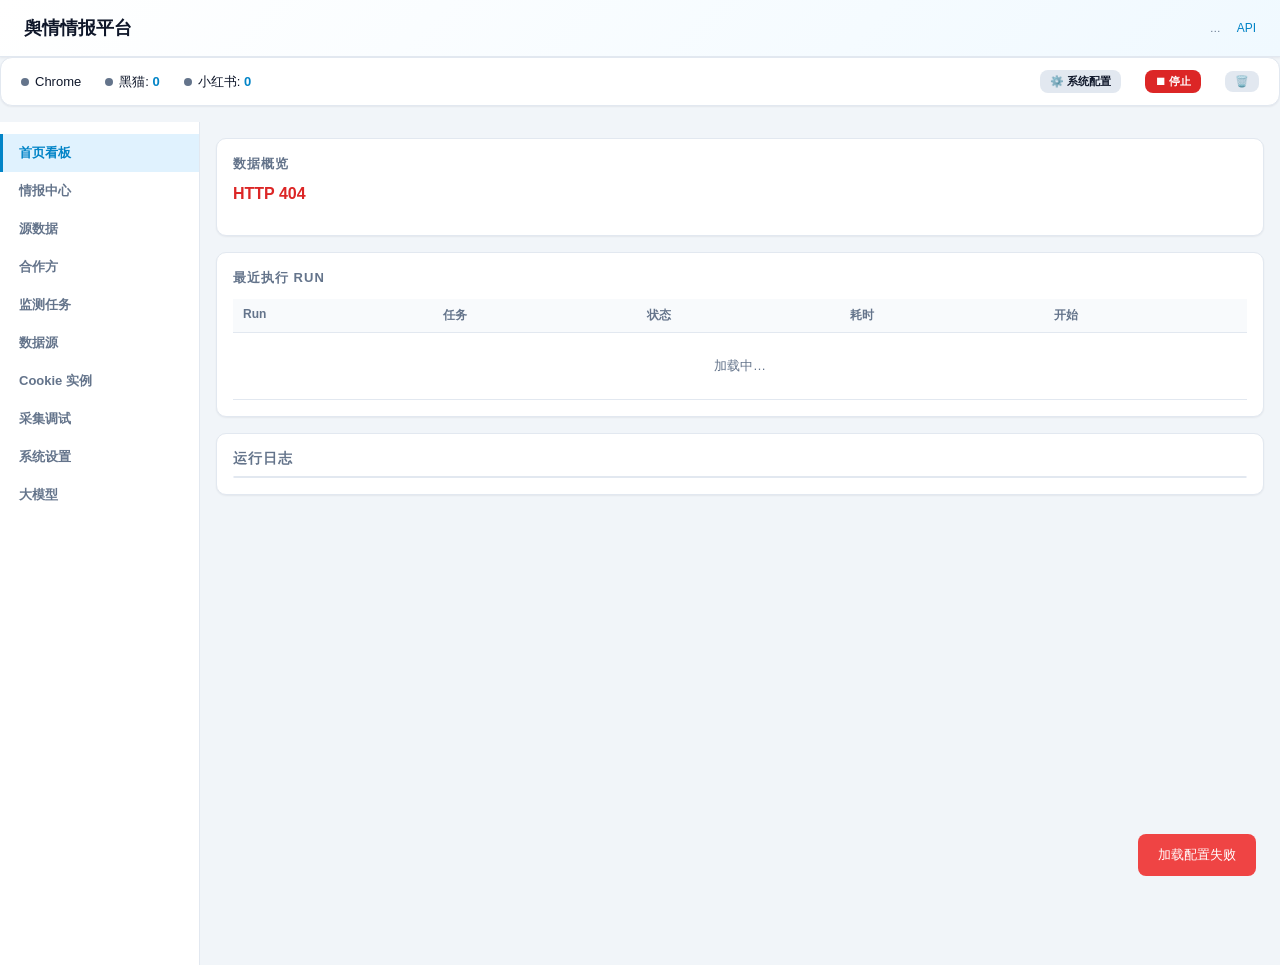
==== commit 0e1646e5: "Add parallel crawl workers, cookie admin, and monitor timeout budget fix. Introduce Worker pool for " ====
--- a/templates/app.html
+++ b/templates/app.html
@@ -34,8 +34,13 @@
         <span id="login-wait-detail"></span>
         — 请在已打开的 Chrome 窗口完成登录，成功后任务将自动继续（勿关闭 Chrome）。
     </div>
+    <div class="login-wait-banner" id="cookie-diagnose-banner" style="background:#450a0a;border-color:#ef4444;color:#fecaca;display:none">
+        <strong id="cookie-diagnose-title">Cookie 诊断异常</strong>
+        <span id="cookie-diagnose-detail"></span>
+        — 请前往 <a href="/?tab=cookies" style="color:#fca5a5;text-decoration:underline">Cookie 实例</a> 更新凭证并重新诊断。
+    </div>
 <div class="app-shell">
-  <nav class="app-nav"><a href="#" data-tab="home">首页看板</a><a href="#" data-tab="intel">情报中心</a><a href="#" data-tab="raw">源数据</a><a href="#" data-tab="partners">合作方</a><a href="#" data-tab="tasks">监测任务</a><a href="#" data-tab="sources">数据源</a><a href="#" data-tab="crawl">采集调试</a><a href="#" data-tab="system">系统设置</a><a href="#" data-tab="analysis">大模型</a></nav>
+  <nav class="app-nav"><a href="#" data-tab="home">首页看板</a><a href="#" data-tab="intel">情报中心</a><a href="#" data-tab="raw">源数据</a><a href="#" data-tab="partners">合作方</a><a href="#" data-tab="tasks">监测任务</a><a href="#" data-tab="sources">数据源</a><a href="#" data-tab="cookies">Cookie 实例</a><a href="#" data-tab="crawl">采集调试</a><a href="#" data-tab="system">系统设置</a><a href="#" data-tab="analysis">大模型</a></nav>
   <main class="app-main">
     <div id="panel-home" class="app-panel active">
       <div class="card">
@@ -53,19 +58,29 @@
     <div id="panel-intel" class="app-panel">
     <div id="intelListView">
       <div class="filter-bar filters">
-        <div class="field"><label>监测任务</label><select id="fTask" onchange="onTaskFilterChange()"><option value="">全部任务</option></select></div>
-        <div class="field"><label>合作方</label><select id="fPartner"><option value="">全部</option></select></div>
-        <div class="field"><label>来源</label><select id="fSource"><option value="">全部</option></select></div>
+        <div class="field"><label>监测任务</label><select id="fTask" onchange="onIntelFilterChange()"><option value="">全部任务</option></select></div>
+        <div class="field"><label>合作方</label><select id="fPartner" onchange="onIntelFilterChange()"><option value="">全部</option></select></div>
+        <div class="field"><label>来源</label><select id="fSource" onchange="onIntelFilterChange()"><option value="">全部</option></select></div>
         <div class="field"><label>相关度</label>
-          <select id="fRelevance">
-            <option value="medium">medium+（默认）</option>
-            <option value="low">low+</option>
-            <option value="high">仅 high</option>
+          <select id="fRelevance" onchange="onIntelFilterChange()">
+            <option value="medium">中及以上（默认）</option>
+            <option value="low">低及以上</option>
+            <option value="high">仅高</option>
             <option value="">全部</option>
           </select>
         </div>
+        <div class="field"><label>情感</label>
+          <select id="fSentiment" onchange="onIntelFilterChange()">
+            <option value="">全部</option>
+            <option value="negative">负面</option>
+            <option value="neutral">中性</option>
+            <option value="positive">正面</option>
+          </select>
+        </div>
+        <div class="field"><label>情感分数≥</label><input id="fSentimentMin" type="number" step="0.1" min="-1" max="1" placeholder="如 -1" onchange="onIntelFilterChange()" onkeydown="if(event.key==='Enter')onIntelFilterChange()"></div>
+        <div class="field"><label>情感分数≤</label><input id="fSentimentMax" type="number" step="0.1" min="-1" max="1" placeholder="如 -0.3" onchange="onIntelFilterChange()" onkeydown="if(event.key==='Enter')onIntelFilterChange()"></div>
         <div class="btn-group" style="margin:0">
-          <button class="btn btn-primary btn-sm" onclick="loadRecords()">刷新</button>
+          <button class="btn btn-primary btn-sm" onclick="onIntelFilterChange()">刷新</button>
           <button class="btn btn-gray btn-sm" onclick="exportIntel('json')" title="导出当前筛选结果全量">导出 JSON</button>
           <button class="btn btn-gray btn-sm" onclick="exportIntel('xlsx')" title="导出当前筛选结果全量">导出 Excel</button>
         </div>
@@ -101,8 +116,8 @@
         <div class="card">
           <h2>源数据列表 <span id="rawRecordCount" class="meta"></span></h2>
           <div class="table-wrap scroll">
-            <table><thead><tr><th>ID</th><th>任务</th><th>合作方</th><th>来源</th><th>关键词</th><th>摘要</th><th>采集</th><th>更新</th><th>分析</th></tr></thead>
-            <tbody id="rawTableBody"><tr><td colspan="9" class="empty">加载中…</td></tr></tbody></table>
+            <table><thead><tr><th>ID</th><th>任务</th><th>合作方</th><th>来源</th><th>关键词</th><th>摘要</th><th data-field-key="published_at">发布时间</th><th>采集</th><th>更新</th><th>分析</th></tr></thead>
+            <tbody id="rawTableBody"><tr><td colspan="10" class="empty">加载中…</td></tr></tbody></table>
           </div>
         </div>
       </div>
@@ -217,6 +232,23 @@
       </div>
     </div>
     </div>
+    <div id="panel-cookies" class="app-panel">
+      <div class="card">
+        <h2>Cookie 实例（Worker）</h2>
+        <p class="config-hint">按 Worker 实例管理 Cookie 文件；与监测 Run 前 diagnose 使用同一路径。上传与诊断需管理员权限。</p>
+        <div class="btn-group" style="margin-bottom:12px">
+          <button class="btn btn-gray btn-sm" onclick="loadCookieInstances()">刷新</button>
+        </div>
+        <div class="scroll-sm">
+          <table>
+            <thead><tr>
+              <th>数据源</th><th>实例</th><th>CDP</th><th>Cookie 文件</th><th>条数</th><th>诊断</th><th>操作</th>
+            </tr></thead>
+            <tbody id="cookieInstancesBody"><tr><td colspan="7" class="empty">加载中…</td></tr></tbody>
+          </table>
+        </div>
+      </div>
+    </div>
     <div id="panel-crawl" class="app-panel">
     <div class="controls">
         <div class="card">
@@ -243,7 +275,7 @@
                 <button class="btn btn-gray btn-sm" onclick="exportData('xhs','csv')">CSV</button>
                 <button class="btn btn-gray btn-sm" onclick="exportData('xhs','json')">JSON</button>
             </div>
-            <p class="config-hint" style="margin-top:8px">登录辅助见「系统设置 → 登录凭证」</p>
+            <p class="config-hint" style="margin-top:8px">登录辅助见「系统设置 → 登录凭证」（手工爬取）；监测 Worker Cookie 见「Cookie 实例」</p>
         </div>
     </div>
     <div class="card">
@@ -282,12 +314,18 @@
                 <div class="field"><label>Web 监听地址</label><input id="cfg-server-host" type="text"></div>
                 <div class="field"><label>Web 端口</label><input id="cfg-server-port" type="number" min="1" max="65535"></div>
                 <div class="field"><label>Chrome 路径</label><input id="cfg-chrome-exe" type="text"></div>
-                <div class="field"><label>CDP 调试端口</label><input id="cfg-chrome-port" type="number" min="1024" max="65535"></div>
-                <div class="field"><label>Chrome 用户目录</label><input id="cfg-chrome-profile" type="text"><span class="config-hint">相对路径基于项目目录</span></div>
+                <div class="field"><label>CDP 调试端口（手工爬取）</label><input id="cfg-chrome-port" type="number" min="1024" max="65535"></div>
+                <div class="field"><label>Chrome 用户目录（手工爬取）</label><input id="cfg-chrome-profile" type="text"><span class="config-hint">相对路径基于项目目录</span></div>
                 <div class="field"><label>Chrome 启动页 URL</label><input id="cfg-chrome-startup" type="text"></div>
                 <div class="field"><label>导出目录</label><input id="cfg-output-dir" type="text" placeholder="留空=项目目录"></div>
                 <div class="field"><label>日志保留条数</label><input id="cfg-max-logs" type="number" min="50" max="2000"></div>
             </div>
+            <div class="field-row" style="margin-top:12px">
+                <label class="toggle"><input type="checkbox" id="cfg-workers-enabled"><span class="slider"></span></label>
+                <span class="toggle-label">启用多进程 Worker（监测 Run：heimao ∥ xhs 并行）</span>
+            </div>
+            <p id="cfg-workers-summary" class="config-hint" style="margin-top:8px"></p>
+            <p class="config-hint">Worker 实例端口、Profile、Cookie 文件在 <code>config.json → monitor.workers</code> 配置；Cookie 上传与诊断见 <a href="/?tab=cookies" style="color:#3b82f6">Cookie 实例</a> Tab。修改 instances 可用下方「JSON 高级」。</p>
         </div>
 
         <div class="config-section" id="cfg-heimao">
@@ -323,7 +361,7 @@
         </div>
 
         <div class="config-section" id="cfg-auth">
-            <p class="config-hint" style="margin-bottom:12px">获取方法见 <a href="/docs/credentials" target="_blank" style="color:#3b82f6">如何获取登录凭证</a></p>
+            <p class="config-hint" style="margin-bottom:12px">用于<strong>采集调试</strong> Tab 的手工爬取登录辅助。监测 Run 的 Worker Cookie 请用 <a href="/?tab=cookies" style="color:#3b82f6">Cookie 实例</a>。获取方法见 <a href="/docs/credentials" target="_blank" style="color:#3b82f6">如何获取登录凭证</a></p>
             <div class="field-grid">
                 <div class="field"><label>黑猫 Cookie 文件路径</label><input id="cfg-auth-h-file" type="text"></div>
                 <div class="field"><label>小红书 Cookie 文件路径</label><input id="cfg-auth-x-file" type="text"></div>
@@ -366,7 +404,7 @@
                 <button class="btn btn-gray btn-sm" onclick="authDiagnose('heimao')">黑猫：登录诊断</button>
                 <button class="btn btn-gray btn-sm" onclick="authDiagnose('xhs')">小红书：登录诊断</button>
             </div>
-            <p class="config-hint" id="auth-status-text" style="margin-top:8px"></p>
+            <p class="config-hint" id="cfg-auth-status" style="margin-top:8px"></p>
         </div>
 
         <div class="config-section" id="cfg-export">
@@ -375,38 +413,6 @@
                 <div class="field"><label>导出内容最大长度</label><input id="cfg-ex-content-max" type="number"></div>
                 <div class="field"><label>导出回复最大长度</label><input id="cfg-ex-reply-max" type="number"></div>
             </div>
-        </div>
-
-        <div class="config-section" id="cfg-ai">
-            <div class="field-grid">
-                <div class="field"><label>服务商</label><input id="cfg-ai-provider" type="text"></div>
-                <div class="field"><label>Prompt 版本标识</label><input id="cfg-ai-prompt-ver" type="text"></div>
-                <div class="field" style="grid-column:1/-1"><label>API Endpoint（国内）</label><input id="cfg-ai-endpoint" type="text"></div>
-                <div class="field" style="grid-column:1/-1"><label>API Endpoint（国际备用）</label><input id="cfg-ai-endpoint-intl" type="text"></div>
-                <div class="field"><label>模型名称</label><input id="cfg-ai-model" type="text"></div>
-                <div class="field"><label>环境变量名（API Key）</label><input id="cfg-ai-key-env" type="text"></div>
-                <div class="field" style="grid-column:1/-1"><label>API Key（可选）</label><input id="cfg-ai-key" type="password" autocomplete="off" placeholder="留空则使用环境变量；已配置时显示提示文案"></div>
-                <div class="field"><label>批大小</label><input id="cfg-ai-batch" type="number" min="1"></div>
-                <div class="field"><label>正文最大字符</label><input id="cfg-ai-body-max" type="number" min="100"></div>
-                <div class="field"><label>失败重试次数</label><input id="cfg-ai-retries" type="number" min="0"></div>
-                <div class="field"><label>重试间隔（秒）</label><input id="cfg-ai-retry-delay" type="number" step="0.5" min="0"></div>
-                <div class="field"><label>Temperature</label><input id="cfg-ai-temp" type="number" step="0.1" min="0" max="2"></div>
-                <div class="field"><label>请求超时（秒）</label><input id="cfg-ai-timeout" type="number" min="10"></div>
-                <div class="field"><label>Mock 默认相关度</label>
-                    <select id="cfg-ai-mock-rel"><option value="medium">medium</option><option value="high">high</option><option value="low">low</option></select>
-                </div>
-            </div>
-            <div class="field-row" style="margin-top:8px">
-                <label class="toggle"><input type="checkbox" id="cfg-ai-mock"><span class="slider"></span></label>
-                <span class="toggle-label">无 API Key 时使用 Mock 打标</span>
-            </div>
-            <div class="field" style="margin-top:12px"><label>扩展参数 extra_body（JSON，如 MiniMax reasoning_split）</label>
-                <textarea id="cfg-ai-extra-body" rows="3" placeholder='{"reasoning_split": true}'></textarea>
-            </div>
-            <div class="field" style="margin-top:12px"><label>自定义 System Prompt（留空用内置模板）</label>
-                <textarea id="cfg-ai-system-prompt" rows="8" placeholder="占位符: {partner_name} {aliases}"></textarea>
-            </div>
-            <p id="cfg-ai-status" class="config-hint" style="margin-top:8px"></p>
         </div>
 
         <div class="config-section" id="cfg-json">
@@ -450,6 +456,8 @@
   <div class="field"><label>别名（逗号分隔）</label><input id="pAliases" placeholder="品牌A, 子公司B"></div>
   <div class="field"><label>排除词</label><input id="pExclude" placeholder="误匹配词"></div>
   <div class="field"><label>额外监测词</label><input id="pMonitorKw" placeholder="可选"></div>
+  <div class="field"><label>行业 cohort</label><input id="pCohort" placeholder="如：新能源整车"></div>
+  <div class="field"><label>优先级</label><select id="pPriorityTier"><option value="P0">P0 重点</option><option value="P1" selected>P1 常规</option><option value="P2">P2 低频</option></select></div>
   <div class="field"><label>备注</label><textarea id="pNotes" rows="2"></textarea></div>
   <div class="field-row"><input type="checkbox" id="pEnabled" checked><label for="pEnabled" class="toggle-label">启用</label></div>
 </div>
@@ -459,7 +467,9 @@
   <div class="field"><label>合作方 *</label><div id="tPartnerChecks" class="partner-checks"><span class="muted">请先添加合作方</span></div></div>
   <div class="field"><label>数据来源</label><div id="tSourceChecks" class="source-checks"></div></div>
   <div class="field"><label>采集页数</label><input id="tPages" type="number" value="2" min="1"></div>
-  <div class="field-row"><input type="checkbox" id="tFetchDetail" checked><label for="tFetchDetail" class="toggle-label">抓取详情</label></div>
+  <div class="field" id="tCrawlModeField"><label>黑猫爬取模式（单源 fallback）</label><select id="tCrawlMode"><option value="list_first">列表优先</option><option value="legacy" selected>Legacy（合作方×源）</option></select></div>
+  <p id="tCrawlModeNote" class="muted" style="margin:6px 0 10px;font-size:12px">混合源任务：爬取策略由<strong>数据源配置</strong>决定（黑猫 legacy / 小红书 list_first）。仅当任务<strong>仅含黑猫</strong>时，上方选项作为 fallback。</p>
+  <div class="field-row"><input type="checkbox" id="tFetchDetail"><label for="tFetchDetail" class="toggle-label">Legacy 模式抓取详情</label></div>
   <div class="field schedule-block">
     <div class="field-row"><input type="checkbox" id="tScheduleEnabled"><label for="tScheduleEnabled" class="toggle-label">启用定时执行（增量）</label></div>
     <div id="scheduleFields" style="display:none;margin-top:10px">
@@ -484,6 +494,7 @@
 <script src="/static/panel-home.js"></script>
 <script src="/static/panel-raw.js"></script>
 <script src="/static/panel-intel.js"></script>
+<script src="/static/panel-cookies.js"></script>
 <script src="/static/panel-crawl.js"></script>
 <script src="/static/app-sources.js"></script>
 <script>window.api = App.api;</script>
--- a/static/app.css
+++ b/static/app.css
@@ -128,10 +128,12 @@
 .tag-status.running{background:#dbeafe;color:#1d4ed8}
 .tag-status.skipped_overlap{background:#e2e8f0;color:#64748b}
 .run-history-row td{background:var(--surface-muted);border-top:none;padding:8px 12px 12px}
-.run-history-row .run-summary-table{width:100%;font-size:12px;border-collapse:collapse}
-.run-history-row .run-summary-table th,.run-history-row .run-summary-table td{padding:6px 8px;text-align:left;border-bottom:1px solid var(--border)}
+.run-history-scroll{overflow-x:auto;max-width:100%}
+.run-history-row .run-summary-table{width:100%;min-width:960px;font-size:12px;border-collapse:collapse}
+.run-history-row .run-summary-table th,.run-history-row .run-summary-table td{padding:6px 8px;text-align:left;border-bottom:1px solid var(--border);white-space:nowrap}
 .run-history-row .run-summary-table th{color:var(--text-muted);font-weight:600;font-size:11px;background:var(--surface-muted)}
 .run-history-row .run-summary-table td{color:var(--text);background:var(--surface)}
+.run-history-row .run-summary-table td.num{text-align:right;font-variant-numeric:tabular-nums}
 .run-summary-row{cursor:pointer}
 .run-summary-row:hover td{background:var(--accent-soft)}
 .run-summary-row-selected td{background:var(--accent-soft)!important}
@@ -153,8 +155,20 @@
 .run-detail-table th{color:var(--text-muted);font-size:11px;font-weight:600;background:var(--surface-muted)}
 .run-detail-table tfoot td{font-weight:600;color:var(--text);border-top:1px solid var(--border)}
 .run-detail-error{background:#fef2f2;border:1px solid #fecaca;border-radius:6px;padding:10px;color:#b91c1c;font-size:12px;white-space:pre-wrap}
-.run-detail-glossary{margin-top:12px;font-size:12px;color:var(--text-muted)}
-.run-detail-glossary summary{cursor:pointer;color:var(--text);margin-bottom:6px}
+.run-detail-error-block{margin:12px 0;border:1px solid #fecaca;border-radius:8px;background:#fef2f2;overflow:hidden}
+.run-detail-error-head{padding:8px 12px;font-size:12px;font-weight:600;color:#991b1b;border-bottom:1px solid #fecaca;background:#fee2e2}
+.run-detail-error-trace{margin:0;padding:10px 12px;font-size:11px;line-height:1.45;color:#7f1d1d;white-space:pre-wrap;word-break:break-word;max-height:320px;overflow:auto;font-family:Consolas,Monaco,'Courier New',monospace}
+.run-detail-glossary{margin-top:14px;font-size:12px;color:var(--text-muted)}
+.run-detail-glossary summary{cursor:pointer;color:var(--text);margin-bottom:8px;font-weight:600}
+.run-glossary-groups{display:flex;flex-direction:column;gap:12px}
+.run-glossary-group-title{font-size:11px;font-weight:700;color:var(--text);text-transform:uppercase;letter-spacing:.04em;margin-bottom:6px}
+.run-glossary-table{width:100%;border-collapse:collapse;font-size:11px;border:1px solid var(--border);border-radius:6px;overflow:hidden}
+.run-glossary-table th,.run-glossary-table td{padding:6px 8px;text-align:left;border-bottom:1px solid var(--border);vertical-align:top}
+.run-glossary-table th{background:var(--surface-muted);color:var(--text-muted);font-weight:600;font-size:10px}
+.run-glossary-table tr:last-child td{border-bottom:none}
+.run-glossary-table .field-key{width:38%;white-space:nowrap}
+.run-glossary-table code{font-size:10px;color:var(--text)}
+.run-glossary-table .field-help{color:var(--text-muted);line-height:1.35}
 .run-detail-glossary dl{margin:0}
 .run-detail-glossary dt{color:var(--text);font-weight:600;margin-top:8px}
 .run-detail-glossary dd{margin:2px 0 0;color:var(--text-muted);font-size:11px}
@@ -202,6 +216,10 @@
 .admin-bar input[type=password]{width:120px;padding:4px 8px;background:var(--surface);border:1px solid var(--border);border-radius:6px;color:var(--text)}
 .readonly-mode input:not([type=checkbox]):not([type=radio]),.readonly-mode textarea,.readonly-mode select{opacity:.85;pointer-events:none}
 .readonly-mode #adminLoginBox,.readonly-mode #adminLoginBox *{pointer-events:auto;opacity:1}
+/* 只读模式下仍允许列表筛选（浏览/导出，非写操作） */
+.readonly-mode .filter-bar input,
+.readonly-mode .filter-bar select,
+.readonly-mode .filter-bar button{pointer-events:auto;opacity:1;cursor:pointer}
 .readonly-mode .admin-only-save{display:none!important}
 @media(max-width:900px){.app-shell{flex-direction:column}.app-nav{width:100%;display:flex;flex-wrap:wrap;padding:8px}.app-nav a{border-left:none;border-bottom:2px solid transparent;padding:8px 12px}.table-tasks{min-width:760px}.actions-wrap{max-width:200px}}
 
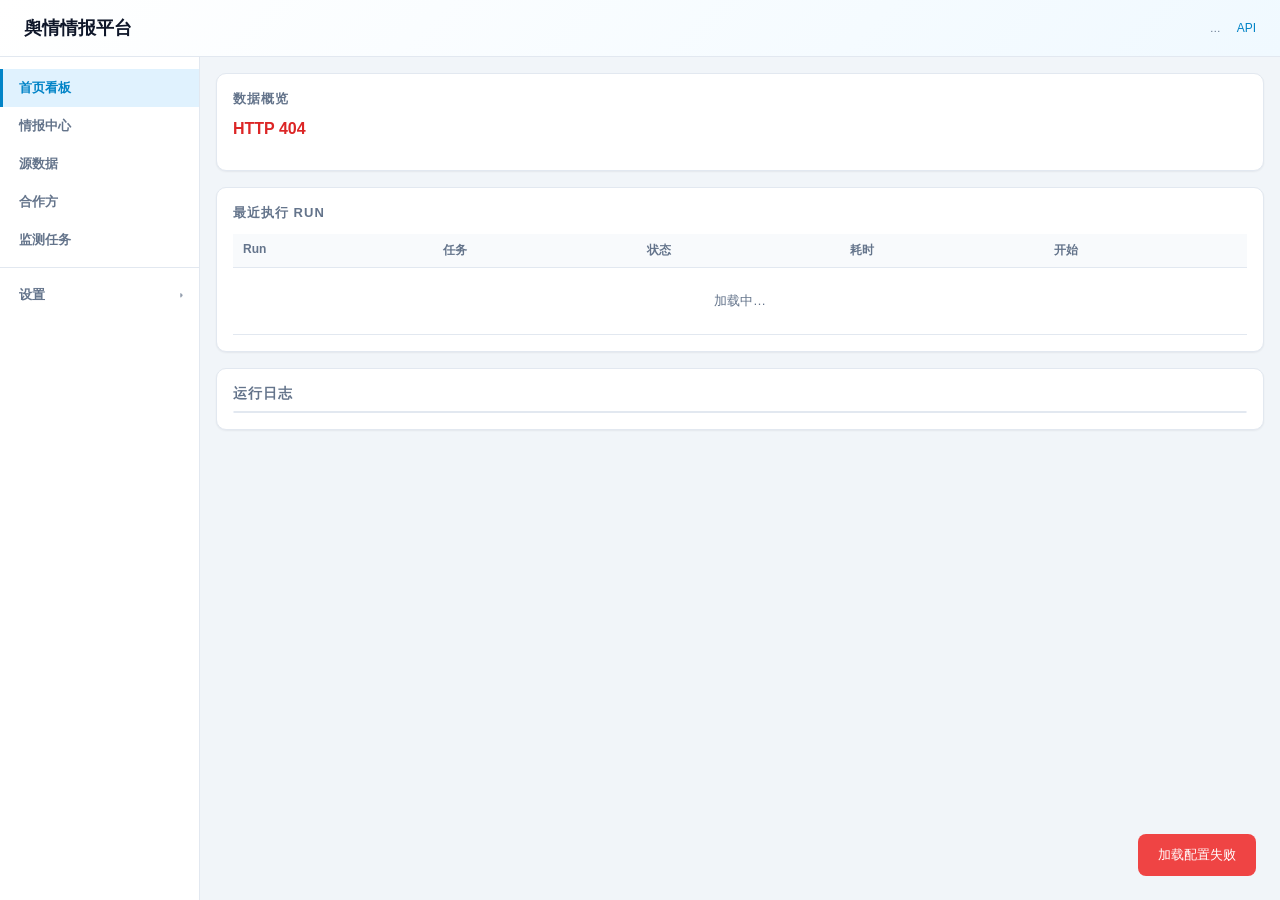
==== commit 9690c23a: "Add XHS credential pool, keyword pipeline, and console UX improvements. Deliver multi-account XHS ro" ====
--- a/templates/app.html
+++ b/templates/app.html
@@ -19,16 +19,6 @@
     <a href="/docs/intel-api" target="_blank" class="header-link">API</a>
   </div>
 </div>
-<div class="status-bar">
-        <div class="status-item"><div class="status-dot" id="dot-browser"></div><span>Chrome</span></div>
-        <div class="status-item"><div class="status-dot" id="dot-heimao"></div><span>黑猫: <span class="status-count" id="count-heimao">0</span></span></div>
-        <div class="status-item"><div class="status-dot" id="dot-xhs"></div><span>小红书: <span class="status-count" id="count-xhs">0</span></span></div>
-        <div id="running-info" style="color:#f59e0b;font-size:13px"></div>
-        <div style="flex:1"></div>
-        <button class="btn btn-gray btn-sm" onclick="App.switchAppTab('system')">⚙️ 系统配置</button>
-        <button class="btn btn-red btn-sm" onclick="stopAll()">⏹ 停止</button>
-        <button class="btn btn-gray btn-sm" onclick="clearAll()">🗑️</button>
-    </div>
     <div class="login-wait-banner" id="login-wait-banner">
         <strong id="login-wait-title">等待登录</strong>
         <span id="login-wait-detail"></span>
@@ -40,7 +30,26 @@
         — 请前往 <a href="/?tab=cookies" style="color:#fca5a5;text-decoration:underline">Cookie 实例</a> 更新凭证并重新诊断。
     </div>
 <div class="app-shell">
-  <nav class="app-nav"><a href="#" data-tab="home">首页看板</a><a href="#" data-tab="intel">情报中心</a><a href="#" data-tab="raw">源数据</a><a href="#" data-tab="partners">合作方</a><a href="#" data-tab="tasks">监测任务</a><a href="#" data-tab="sources">数据源</a><a href="#" data-tab="cookies">Cookie 实例</a><a href="#" data-tab="crawl">采集调试</a><a href="#" data-tab="system">系统设置</a><a href="#" data-tab="analysis">大模型</a></nav>
+  <nav class="app-nav" id="appNav">
+    <a href="#" data-tab="home">首页看板</a>
+    <a href="#" data-tab="intel">情报中心</a>
+    <a href="#" data-tab="raw">源数据</a>
+    <a href="#" data-tab="partners">合作方</a>
+    <a href="#" data-tab="tasks">监测任务</a>
+    <div class="app-nav-group" id="navGroupSettings" data-nav-group="settings">
+      <button type="button" class="app-nav-group-title" id="navSettingsToggle" aria-expanded="false" aria-controls="navSettingsSub">
+        <span class="app-nav-group-label">设置</span>
+        <span class="app-nav-chevron" aria-hidden="true">▾</span>
+      </button>
+      <div class="app-nav-sub" id="navSettingsSub">
+        <a href="#" data-tab="sources">数据源</a>
+        <a href="#" data-tab="cookies">Cookie 实例</a>
+        <a href="#" data-tab="crawl">采集调试</a>
+        <a href="#" data-tab="system">系统设置</a>
+        <a href="#" data-tab="analysis">大模型</a>
+      </div>
+    </div>
+  </nav>
   <main class="app-main">
     <div id="panel-home" class="app-panel active">
       <div class="card">
@@ -124,6 +133,7 @@
       <div id="rawDetailView" style="display:none"><div id="rawDetailContent"></div></div>
     </div>
     <div id="panel-partners" class="app-panel">
+      <div id="partnerListView">
       <div class="card">
         <div class="card-head">
           <h2>合作方列表</h2>
@@ -135,14 +145,68 @@
         <div class="table-wrap scroll-sm">
           <table class="table-partners">
             <thead><tr>
-              <th>ID</th><th>名称</th><th>别名</th><th>排除词</th><th>监测词</th><th>状态</th><th>更新时间</th><th>操作</th>
+              <th>ID</th><th>名称</th><th>情报</th><th>源数据</th><th>别名</th><th>排除词</th><th>监测词</th><th>状态</th><th>更新时间</th><th class="col-actions">操作</th>
             </tr></thead>
-            <tbody id="partnerTableBody"><tr><td colspan="8" class="empty">加载中…</td></tr></tbody>
+            <tbody id="partnerTableBody"><tr><td colspan="10" class="empty">加载中…</td></tr></tbody>
           </table>
         </div>
       </div>
+      </div>
+      <div id="partnerDetailView" style="display:none">
+        <div class="detail-head partner-detail-head">
+          <button class="btn btn-gray btn-sm" onclick="backToPartnerList()">← 返回列表</button>
+          <div class="partner-detail-title-wrap">
+            <h2 id="partnerDetailTitle">合作方</h2>
+            <div id="partnerDetailTags" class="partner-detail-tags"></div>
+          </div>
+          <button class="btn btn-gray btn-sm admin-only-save" id="partnerDetailPurgeBtn" style="margin-left:auto" onclick="openPurgeModalFromPartnerDetail()">清理数据</button>
+        </div>
+        <div class="tab-bar partner-subtabs">
+          <div class="tab" data-partner-tab="intel" onclick="switchPartnerSubTab('intel', this)">情报</div>
+          <div class="tab" data-partner-tab="raw" onclick="switchPartnerSubTab('raw', this)">源数据</div>
+        </div>
+        <div id="partnerIntelPane" class="partner-detail-pane">
+          <div class="card">
+            <div class="toolbar">
+              <h2>关联情报 <span id="partnerIntelCount" class="meta"></span></h2>
+              <span class="meta">仅显示中及以上相关度</span>
+            </div>
+            <div class="table-wrap scroll">
+              <table>
+                <thead><tr>
+                  <th>来源</th><th data-field-key="relevance">相关度</th><th data-field-key="sentiment_label">情感</th><th data-field-key="risk_types">风险类型</th><th data-field-key="published_at">发布时间</th><th data-field-key="captured_at">采集时间</th><th data-field-key="summary">摘要</th><th>操作</th>
+                </tr></thead>
+                <tbody id="partnerIntelTableBody"><tr><td colspan="8" class="empty">加载中…</td></tr></tbody>
+              </table>
+            </div>
+          </div>
+        </div>
+        <div id="partnerRawPane" class="partner-detail-pane" style="display:none">
+          <div id="partnerRawNoTasks" class="partner-empty-state" style="display:none">
+            <p class="meta">该合作方尚未关联监测任务，无法查看源数据。</p>
+            <button class="btn btn-gray btn-sm" onclick="App.setQuery({tab:'tasks'});App.switchAppTab('tasks')">前往监测任务</button>
+          </div>
+          <div id="partnerRawWithTasks">
+            <div class="filter-bar filters partner-raw-filters">
+              <div class="field"><label>监测任务</label><select id="partnerRawTask" onchange="onPartnerRawTaskChange()"></select></div>
+              <div class="btn-group" style="margin:0">
+                <button class="btn btn-primary btn-sm" onclick="loadPartnerRawRecords()">刷新</button>
+              </div>
+            </div>
+            <div class="card">
+              <h2>关联源数据 <span id="partnerRawCount" class="meta"></span></h2>
+              <div class="table-wrap scroll">
+                <table><thead><tr><th>ID</th><th>任务</th><th>来源</th><th>关键词</th><th>摘要</th><th data-field-key="published_at">发布时间</th><th>采集</th><th>分析</th></tr></thead>
+                <tbody id="partnerRawTableBody"><tr><td colspan="8" class="empty">加载中…</td></tr></tbody>
+                </table>
+              </div>
+            </div>
+          </div>
+        </div>
+      </div>
     </div>
     <div id="panel-tasks" class="app-panel">
+      <div id="taskListView">
       <div class="card">
         <div class="card-head">
           <h2>监测任务列表</h2>
@@ -159,6 +223,72 @@
             </tr></thead>
             <tbody id="taskTableBody"><tr><td colspan="9" class="empty">加载中…</td></tr></tbody>
           </table>
+        </div>
+      </div>
+      </div>
+      <div id="taskDetailView" class="task-detail-view" style="display:none">
+        <div class="detail-head partner-detail-head task-detail-head">
+          <button type="button" class="btn btn-gray btn-sm task-detail-back" onclick="backToTaskList()">← 返回列表</button>
+          <div class="partner-detail-title-wrap task-detail-title-wrap">
+            <h2 id="taskDetailTitle">监测任务</h2>
+            <div id="taskDetailTags" class="partner-detail-tags task-detail-tags"></div>
+          </div>
+          <div class="task-detail-action-bar" id="taskDetailActionBar"></div>
+        </div>
+        <div class="tab-bar task-subtabs">
+          <div class="tab active" data-task-tab="overview" onclick="switchTaskSubTab('overview', this)">概览</div>
+          <div class="tab" data-task-tab="runs" onclick="switchTaskSubTab('runs', this)">执行历史</div>
+          <div class="tab" data-task-tab="subtasks" onclick="switchTaskSubTab('subtasks', this)">执行子任务</div>
+          <div class="tab" data-task-tab="raw" onclick="switchTaskSubTab('raw', this)">源数据</div>
+          <div class="tab" data-task-tab="intel" onclick="switchTaskSubTab('intel', this)">情报</div>
+        </div>
+        <div id="taskOverviewPane" class="partner-detail-pane">
+          <div id="taskDetailOverviewBody"></div>
+        </div>
+        <div id="taskRunsPane" class="partner-detail-pane" style="display:none">
+          <div class="card">
+            <div class="card-head">
+              <h2>执行历史</h2>
+              <button type="button" class="btn btn-gray btn-sm" onclick="loadTaskDetailRuns(true)">刷新</button>
+            </div>
+            <div id="taskDetailRunsBody"><p class="meta">加载中…</p></div>
+          </div>
+        </div>
+        <div id="taskSubtasksPane" class="partner-detail-pane" style="display:none">
+          <div class="card">
+            <div class="card-head">
+              <h2>子任务（按数据源）</h2>
+              <div class="btn-group">
+                <select id="taskDetailSubtaskRun" onchange="onTaskDetailSubtaskRunChange()"></select>
+                <button type="button" class="btn btn-gray btn-sm" onclick="loadTaskDetailSubtasks()">刷新</button>
+              </div>
+            </div>
+            <div id="taskDetailSubtasksBody"><p class="meta">加载中…</p></div>
+          </div>
+        </div>
+        <div id="taskRawPane" class="partner-detail-pane" style="display:none">
+          <div class="card">
+            <div class="card-head">
+              <h2>源数据 <span id="taskDetailRawCount" class="meta"></span></h2>
+              <button type="button" class="btn btn-gray btn-sm" onclick="loadTaskDetailRaw()">刷新</button>
+            </div>
+            <div class="table-wrap scroll">
+              <table><thead><tr><th>ID</th><th>合作方</th><th>来源</th><th>关键词</th><th>摘要</th><th>采集</th><th>分析</th></tr></thead>
+              <tbody id="taskDetailRawBody"><tr><td colspan="7" class="empty">加载中…</td></tr></tbody></table>
+            </div>
+          </div>
+        </div>
+        <div id="taskIntelPane" class="partner-detail-pane" style="display:none">
+          <div class="card">
+            <div class="card-head">
+              <h2>情报 <span id="taskDetailIntelCount" class="meta"></span></h2>
+              <button type="button" class="btn btn-gray btn-sm" onclick="loadTaskDetailIntel()">刷新</button>
+            </div>
+            <div class="table-wrap scroll">
+              <table><thead><tr><th>合作方</th><th>来源</th><th>相关度</th><th>情感</th><th>摘要</th><th>采集</th><th>操作</th></tr></thead>
+              <tbody id="taskDetailIntelBody"><tr><td colspan="7" class="empty">加载中…</td></tr></tbody></table>
+            </div>
+          </div>
         </div>
       </div>
     </div>
@@ -282,6 +412,8 @@
         <h2>Chrome 浏览器</h2>
         <p class="config-hint" style="margin-bottom:12px">首次使用请先启动 Chrome（CDP 9222）</p>
         <button class="btn btn-primary" onclick="launchChrome()">启动 Chrome</button>
+        <button class="btn btn-red btn-sm" onclick="stopAll()">停止爬取</button>
+        <button class="btn btn-gray btn-sm" onclick="clearAll()">清空结果</button>
         <span id="auth-badge" class="config-hint" style="margin-left:12px"></span>
         <p id="auth-status-text" class="config-hint" style="margin-top:8px"></p>
     </div>
@@ -325,7 +457,7 @@
                 <span class="toggle-label">启用多进程 Worker（监测 Run：heimao ∥ xhs 并行）</span>
             </div>
             <p id="cfg-workers-summary" class="config-hint" style="margin-top:8px"></p>
-            <p class="config-hint">Worker 实例端口、Profile、Cookie 文件在 <code>config.json → monitor.workers</code> 配置；Cookie 上传与诊断见 <a href="/?tab=cookies" style="color:#3b82f6">Cookie 实例</a> Tab。修改 instances 可用下方「JSON 高级」。</p>
+            <p class="config-hint">Worker 实例端口、Profile、Cookie 文件在 <code>config.json → monitor.workers</code> 配置；Cookie 上传与诊断见<strong>设置 → Cookie 实例</strong>。修改 instances 可用下方「JSON 高级」。</p>
         </div>
 
         <div class="config-section" id="cfg-heimao">
@@ -361,7 +493,7 @@
         </div>
 
         <div class="config-section" id="cfg-auth">
-            <p class="config-hint" style="margin-bottom:12px">用于<strong>采集调试</strong> Tab 的手工爬取登录辅助。监测 Run 的 Worker Cookie 请用 <a href="/?tab=cookies" style="color:#3b82f6">Cookie 实例</a>。获取方法见 <a href="/docs/credentials" target="_blank" style="color:#3b82f6">如何获取登录凭证</a></p>
+            <p class="config-hint" style="margin-bottom:12px">用于<strong>设置 → 采集调试</strong>的手工爬取登录辅助。监测 Run 的 Worker Cookie 请用<strong>设置 → Cookie 实例</strong>。获取方法见 <a href="/docs/credentials" target="_blank" style="color:#3b82f6">如何获取登录凭证</a></p>
             <div class="field-grid">
                 <div class="field"><label>黑猫 Cookie 文件路径</label><input id="cfg-auth-h-file" type="text"></div>
                 <div class="field"><label>小红书 Cookie 文件路径</label><input id="cfg-auth-x-file" type="text"></div>
@@ -456,7 +588,20 @@
   <div class="field"><label>别名（逗号分隔）</label><input id="pAliases" placeholder="品牌A, 子公司B"></div>
   <div class="field"><label>排除词</label><input id="pExclude" placeholder="误匹配词"></div>
   <div class="field"><label>额外监测词</label><input id="pMonitorKw" placeholder="可选"></div>
-  <div class="field"><label>行业 cohort</label><input id="pCohort" placeholder="如：新能源整车"></div>
+  <div class="field-grid">
+    <div class="field"><label>小红书超时(秒)</label><input id="pTimeoutXhs" type="number" min="60" placeholder="留空=全局默认"></div>
+    <div class="field"><label>黑猫超时(秒)</label><input id="pTimeoutHeimao" type="number" min="60" placeholder="留空=全局默认"></div>
+  </div>
+  <p class="muted" style="margin:-4px 0 10px;font-size:12px">按合作方覆盖单数据源最大爬取时间；数据量大的合作方可单独加长，避免 keyword 子任务超时。</p>
+  <div class="field cohort-field">
+    <label>行业 cohort</label>
+    <div class="cohort-row">
+      <input id="pCohort" placeholder="如：新能源整车">
+      <button type="button" class="btn btn-sm" id="pCohortSuggestBtn">获取推荐</button>
+    </div>
+    <p class="muted cohort-hint" style="margin:4px 0 8px;font-size:12px">开放标签，同 cohort 合作方会合并监测关键词；可留空。点击推荐仅填入输入框，不会自动保存。</p>
+    <div id="pCohortSuggestChips" class="cohort-suggest-chips"></div>
+  </div>
   <div class="field"><label>优先级</label><select id="pPriorityTier"><option value="P0">P0 重点</option><option value="P1" selected>P1 常规</option><option value="P2">P2 低频</option></select></div>
   <div class="field"><label>备注</label><textarea id="pNotes" rows="2"></textarea></div>
   <div class="field-row"><input type="checkbox" id="pEnabled" checked><label for="pEnabled" class="toggle-label">启用</label></div>
@@ -464,12 +609,28 @@
 <div id="taskFormFields" class="hidden-form-fields" aria-hidden="true">
   <input type="hidden" id="editingTaskId" value="">
   <div class="field"><label>任务名称</label><input id="tName" placeholder="例如：2026-06 周扫"></div>
-  <div class="field"><label>合作方 *</label><div id="tPartnerChecks" class="partner-checks"><span class="muted">请先添加合作方</span></div></div>
+  <div class="field partner-picker-field">
+    <div class="field-label-row">
+      <label>合作方 *</label>
+      <span id="tPartnerCheckSummary" class="muted partner-check-summary">已选 0 / 0</span>
+    </div>
+    <div class="partner-picker-toolbar">
+      <input type="search" id="tPartnerFilter" class="partner-filter-input" placeholder="搜索名称、别名或 cohort…" autocomplete="off">
+      <div class="partner-picker-actions">
+        <button type="button" class="btn btn-sm btn-gray" id="tPartnerSelectAll">全选</button>
+        <button type="button" class="btn btn-sm btn-gray" id="tPartnerSelectNone">全不选</button>
+        <button type="button" class="btn btn-sm btn-gray" id="tPartnerSelectInvert">反选</button>
+      </div>
+    </div>
+    <div id="tPartnerQuickPick" class="partner-quick-pick"></div>
+    <div id="tPartnerChecks" class="partner-checks"><span class="muted">请先添加合作方</span></div>
+  </div>
   <div class="field"><label>数据来源</label><div id="tSourceChecks" class="source-checks"></div></div>
   <div class="field"><label>采集页数</label><input id="tPages" type="number" value="2" min="1"></div>
   <div class="field" id="tCrawlModeField"><label>黑猫爬取模式（单源 fallback）</label><select id="tCrawlMode"><option value="list_first">列表优先</option><option value="legacy" selected>Legacy（合作方×源）</option></select></div>
   <p id="tCrawlModeNote" class="muted" style="margin:6px 0 10px;font-size:12px">混合源任务：爬取策略由<strong>数据源配置</strong>决定（黑猫 legacy / 小红书 list_first）。仅当任务<strong>仅含黑猫</strong>时，上方选项作为 fallback。</p>
   <div class="field-row"><input type="checkbox" id="tFetchDetail"><label for="tFetchDetail" class="toggle-label">Legacy 模式抓取详情</label></div>
+  <div class="field"><label>忽略早于（不分析，仍入库）</label><input id="tIgnoreBefore" type="date"><span class="config-hint">留空表示不限制；按内容发布时间 published_at 比较，日期缺失仍分析</span></div>
   <div class="field schedule-block">
     <div class="field-row"><input type="checkbox" id="tScheduleEnabled"><label for="tScheduleEnabled" class="toggle-label">启用定时执行（增量）</label></div>
     <div id="scheduleFields" style="display:none;margin-top:10px">
@@ -486,6 +647,16 @@
       <p id="tSchedulePreview" class="meta" style="margin-top:8px"></p>
     </div>
   </div>
+</div>
+<div id="purgeFormFields" class="hidden-form-fields" aria-hidden="true">
+  <input type="hidden" id="purgePresetPartnerId" value="">
+  <div class="field"><label>清理类型</label>
+    <select id="purgeKind"><option value="intel">情报</option><option value="raw">源数据</option></select>
+  </div>
+  <div class="field"><label>监测任务 *</label><select id="purgeTaskId"></select></div>
+  <div class="field"><label>合作方（可选）</label><select id="purgePartnerId"><option value="">全部合作方</option></select></div>
+  <div class="field"><label>发布时间早于（可选）</label><input id="purgePublishedBefore" type="date"><span class="config-hint">仅删除 published_at 早于该日期的记录；空日期不匹配</span></div>
+  <p id="purgePreviewMsg" class="meta"></p>
 </div>
 <script src="/static/field-labels.js"></script>
 <script src="/static/ui-shell.js"></script>
--- a/static/app.css
+++ b/static/app.css
@@ -125,6 +125,8 @@
 .tag-status.failed{background:#fee2e2;color:#b91c1c}
 .tag-status.crawling,.tag-status.analyzing{background:#fef9c3;color:#a16207}
 .tag-status.queued{background:#dbeafe;color:#1d4ed8}
+.tag-status.paused{background:#ffedd5;color:#c2410c}
+.tag-status.stopped{background:#f1f5f9;color:#64748b}
 .tag-status.running{background:#dbeafe;color:#1d4ed8}
 .tag-status.skipped_overlap{background:#e2e8f0;color:#64748b}
 .run-history-row td{background:var(--surface-muted);border-top:none;padding:8px 12px 12px}
@@ -174,11 +176,22 @@
 .run-detail-glossary dd{margin:2px 0 0;color:var(--text-muted);font-size:11px}
 .tag-off{background:#e2e8f0;color:#64748b}
 .tag-on{background:#dcfce7;color:#15803d}
+.cohort-row{display:flex;gap:8px;align-items:center}
+.cohort-row input{flex:1}
+.cohort-suggest-chips{display:flex;flex-wrap:wrap;gap:8px;min-height:0}
+.cohort-suggest-chips .cohort-chip{display:inline-flex;align-items:center;gap:6px;padding:6px 10px;border:1px solid #cbd5e1;border-radius:999px;background:#f8fafc;cursor:pointer;font-size:12px}
+.cohort-suggest-chips .cohort-chip:hover{border-color:#94a3b8;background:#f1f5f9}
+.cohort-suggest-chips .cohort-chip .chip-label{font-weight:500}
+.cohort-suggest-chips .cohort-chip .chip-meta{font-size:11px;color:#64748b}
+.cohort-suggest-chips .muted{font-size:12px}
 .scroll{max-height:65vh;overflow:auto;background:var(--surface);max-width:100%}
 .scroll-sm{max-height:420px;overflow:auto;background:var(--surface);max-width:100%}
 .meta{font-size:12px;color:var(--text-muted);margin-bottom:8px}
 .msg-ok{color:#15803d;font-weight:600}
 .msg-err{color:#dc2626;font-weight:600}
+.msg-warn{color:#b45309;background:#fffbeb;padding:8px 10px;border-radius:6px;font-size:13px}
+.xhs-accounts-table td{vertical-align:top}
+.xhs-accounts-section{margin-top:12px;border-top:1px solid var(--border,#e5e7eb);padding-top:8px}
 .empty{padding:24px;text-align:center;color:var(--text-muted)}
 .actions{white-space:normal}
 .actions-wrap{display:flex;flex-wrap:wrap;gap:4px;max-width:240px;align-items:flex-start}
@@ -188,17 +201,116 @@
 .table-tasks{min-width:860px}
 .table-tasks .col-actions{position:sticky;right:0;z-index:2;background:var(--surface);box-shadow:-8px 0 12px -8px rgba(15,23,42,.1);min-width:210px}
 .table-tasks thead .col-actions{background:var(--surface-muted);z-index:3}
-.table-partners{min-width:720px}
-td.cell-stack{white-space:normal;min-width:108px;max-width:168px;line-height:1.35;vertical-align:top}
+.table-partners{min-width:1020px}
+.partner-stat-link{cursor:pointer;color:var(--accent);font-weight:600;text-decoration:none;background:none;border:none;padding:0;font:inherit}
+.partner-stat-link:hover{text-decoration:underline}
+.partner-detail-head{flex-wrap:wrap;margin-bottom:12px}
+.partner-detail-title-wrap{display:flex;flex-direction:column;gap:6px;min-width:0}
+.partner-detail-tags{display:flex;flex-wrap:wrap;gap:6px}
+.partner-subtabs{margin-bottom:12px}
+.partner-subtabs .tab{padding:8px 16px;border-radius:8px 8px 0 0;border:1px solid var(--border);border-bottom:none;background:var(--surface-muted);cursor:pointer;font-size:13px;color:var(--text-muted)}
+.partner-subtabs .tab.active{background:var(--surface);color:var(--accent);border-color:var(--accent);font-weight:600}
+.partner-detail-pane .card{margin-top:0}
+.task-detail-view .task-detail-head{align-items:flex-start;gap:12px}
+.task-detail-back{flex-shrink:0}
+.task-detail-title-wrap{flex:1;min-width:200px}
+.task-detail-action-bar{margin-left:auto;flex:1 1 320px;max-width:100%}
+.task-action-groups{display:flex;flex-wrap:wrap;gap:10px;justify-content:flex-end;align-items:center}
+.task-action-group{display:flex;flex-wrap:wrap;gap:6px;align-items:center;padding:4px 8px;border-radius:8px;background:var(--surface-muted);border:1px solid var(--border)}
+.task-action-group-label{font-size:11px;font-weight:600;color:var(--text-muted);margin-right:2px;white-space:nowrap}
+.task-action-group-control{background:#fff7ed;border-color:#fed7aa}
+.task-action-group-primary{background:#eff6ff;border-color:#bfdbfe}
+.task-action-group-muted{background:transparent;border-color:transparent;padding:4px 0}
+.task-subtabs{margin-bottom:0;border-bottom:1px solid var(--border)}
+.task-subtabs .tab{padding:10px 18px;border-radius:8px 8px 0 0;border:1px solid transparent;border-bottom:none;margin-bottom:-1px;background:transparent;color:var(--text-muted);font-size:13px;font-weight:600}
+.task-subtabs .tab.active{background:var(--surface);color:var(--accent);border-color:var(--border);border-bottom-color:var(--surface)}
+.task-detail-overview{display:flex;flex-direction:column;gap:16px}
+.task-detail-panel{background:var(--surface);border:1px solid var(--border);border-radius:var(--radius);padding:16px 18px;box-shadow:var(--shadow-sm)}
+.task-detail-panel-head{display:flex;align-items:center;justify-content:space-between;gap:12px;margin-bottom:12px}
+.task-detail-panel-title{margin:0;font-size:13px;font-weight:700;color:var(--text);letter-spacing:.02em}
+.task-detail-panel-sub{font-size:12px;color:var(--text-muted);margin-top:2px}
+.task-detail-metrics{display:grid;grid-template-columns:repeat(auto-fit,minmax(140px,1fr));gap:10px;margin-bottom:12px}
+.task-detail-metric{background:var(--surface-muted);border:1px solid var(--border);border-radius:8px;padding:12px 14px;min-height:72px;display:flex;flex-direction:column;justify-content:center;gap:4px}
+.task-detail-metric .metric-label{font-size:11px;color:var(--text-muted);font-weight:600}
+.task-detail-metric .metric-value{font-size:22px;font-weight:700;color:var(--text);line-height:1.1;font-variant-numeric:tabular-nums}
+.task-detail-metric .metric-meta{font-size:11px;color:var(--text-muted);margin-top:2px}
+.task-detail-metric.is-link{cursor:pointer;transition:border-color .15s,box-shadow .15s}
+.task-detail-metric.is-link:hover{border-color:var(--accent);box-shadow:var(--shadow-sm)}
+.task-detail-progress-hero{display:flex;flex-wrap:wrap;align-items:center;gap:8px 16px;padding:10px 12px;background:var(--surface-muted);border:1px solid var(--border);border-radius:8px;font-size:13px}
+.task-detail-progress-hero-wrap{margin-bottom:10px}
+.task-detail-progress-hero .hero-label{font-size:11px;font-weight:600;color:var(--text-muted);text-transform:uppercase;letter-spacing:.04em}
+.task-detail-progress-hero .hero-phase{font-weight:700;color:var(--text)}
+.task-detail-progress-hero .hero-extra{color:var(--text-muted);font-size:12px}
+.task-detail-source-cards{display:grid;grid-template-columns:repeat(auto-fit,minmax(300px,1fr));gap:12px}
+.task-source-card{border:1px solid var(--border);border-radius:10px;padding:14px;background:var(--surface);display:flex;flex-direction:column;gap:10px}
+.task-source-card.is-running{border-color:#fcd34d;background:#fffbeb}
+.task-source-card.is-done{border-color:#86efac;background:#f0fdf4}
+.task-source-card.is-failed{border-color:#fca5a5;background:#fef2f2}
+.task-source-card-head{display:flex;align-items:center;justify-content:space-between;gap:8px;flex-wrap:wrap}
+.task-source-card-title{display:flex;align-items:center;gap:8px;font-size:14px;font-weight:700}
+.task-source-card-metrics{display:flex;flex-wrap:wrap;gap:6px 12px;font-size:12px;color:var(--text-muted)}
+.task-source-card-metrics strong{color:var(--text);font-weight:600}
+.task-source-card-timing{font-size:12px;color:var(--text-muted);line-height:1.5;padding:8px 10px;background:var(--surface-muted);border-radius:6px;border:1px solid var(--border)}
+.task-source-card-timing .timing-row{display:flex;flex-wrap:wrap;gap:4px 12px;margin-bottom:4px}
+.task-source-card-timing .timing-row:last-child{margin-bottom:0}
+.task-source-card-timing .timing-label{color:var(--text-muted);min-width:3em}
+.task-source-card .source-phase-table{margin-top:4px;font-size:11px}
+.task-detail-kv-grid{display:grid;grid-template-columns:repeat(auto-fill,minmax(180px,1fr));gap:8px 12px}
+.task-detail-kv-grid .run-detail-kv{background:var(--surface-muted);border:1px solid var(--border);padding:8px 10px;border-radius:8px;display:flex;flex-direction:column;gap:2px;min-height:52px}
+.task-detail-kv-grid .run-detail-kv .k{font-size:11px;color:var(--text-muted);font-weight:600}
+.task-detail-kv-grid .run-detail-kv .v{font-size:13px;color:var(--text);word-break:break-word}
+.task-detail-section{margin:0 0 10px;font-size:13px;font-weight:700;color:var(--text)}
+.task-detail-config-block{margin-top:14px;padding-top:14px;border-top:1px solid var(--border)}
+.task-detail-config-row{display:flex;flex-wrap:wrap;align-items:center;gap:8px;margin-top:10px}
+.task-detail-config-row .config-row-label{font-size:12px;font-weight:600;color:var(--text-muted);min-width:48px}
+.task-detail-partners{display:flex;flex-wrap:wrap;gap:6px}
+.task-detail-partners .btn{font-weight:500}
+.task-detail-metric .metric-value.muted{font-size:16px;font-weight:600;color:var(--text-muted)}
+.task-detail-source-cards,.source-subtask-block{margin-top:4px}
+.source-subtask-block{margin-bottom:12px}
+.source-subtask-items-wrap{margin-top:8px}
+@media(max-width:900px){
+  .task-detail-action-bar{margin-left:0;width:100%}
+  .task-action-groups{justify-content:flex-start}
+  .task-detail-head{flex-direction:column;align-items:stretch}
+}
+.task-row-clickable{cursor:pointer}
+.task-row-clickable:hover td{background:rgba(255,255,255,.03)}
+.task-source-progress{display:flex;flex-direction:column;gap:3px;margin-top:5px}
+.task-source-line{font-size:11px;line-height:1.4;display:flex;flex-wrap:wrap;align-items:center;gap:4px}
+.task-source-line .tag{font-size:10px;padding:1px 5px}
+.source-phase-table{font-size:11px;margin:6px 0 0}
+.source-phase-table td,.source-phase-table th{padding:3px 8px}
+.subtask-items-table .phase-ms{font-variant-numeric:tabular-nums;white-space:nowrap;font-size:11px}
+.partner-empty-state{padding:24px 16px;text-align:center}
+.partner-raw-filters{margin-bottom:12px}
+td.cell-stack{white-space:normal;min-width:120px;max-width:220px;line-height:1.35;vertical-align:top}
 td.cell-name{max-width:140px}
 td.cell-partners{max-width:120px}
 .split{display:grid;grid-template-columns:1fr 360px;gap:16px}
 @media(max-width:1000px){.split{grid-template-columns:1fr}}
 .form-box{background:var(--surface-muted);border:1px solid var(--border);border-radius:8px;padding:14px}
 .form-box h3{font-size:13px;color:var(--text);margin-bottom:10px}
-.partner-checks{display:flex;flex-wrap:wrap;gap:8px;margin-bottom:10px}
-.partner-checks label{display:flex;align-items:center;gap:4px;font-size:12px;color:var(--text);cursor:pointer;background:var(--surface-muted);border:1px solid var(--border);padding:4px 8px;border-radius:6px}
-.partner-checks input{width:auto}
+.partner-checks{display:flex;flex-wrap:wrap;gap:8px;margin-bottom:10px;max-height:220px;overflow-y:auto;padding:4px;border:1px solid var(--border);border-radius:8px;background:var(--surface)}
+.partner-checks label{display:flex;align-items:center;gap:6px;font-size:12px;color:var(--text);cursor:pointer;background:var(--surface-muted);border:1px solid var(--border);padding:5px 10px;border-radius:6px;transition:border-color .15s,background .15s}
+.partner-checks label:hover{border-color:var(--accent);background:var(--accent-soft)}
+.partner-checks label.is-checked{border-color:var(--accent);background:var(--accent-soft)}
+.partner-checks label.is-hidden{display:none}
+.partner-checks input{width:auto;flex-shrink:0}
+.partner-checks .partner-chip-meta{font-size:10px;color:var(--text-muted);padding:1px 5px;border-radius:4px;background:var(--bg)}
+.field-label-row{display:flex;align-items:baseline;justify-content:space-between;gap:8px;margin-bottom:6px}
+.field-label-row>label{margin:0}
+.partner-check-summary{font-size:11px;white-space:nowrap}
+.partner-picker-toolbar{display:flex;flex-wrap:wrap;gap:8px;align-items:center;margin-bottom:8px}
+.partner-filter-input{flex:1;min-width:140px;padding:6px 10px;font-size:12px;border:1px solid var(--border);border-radius:6px;background:var(--surface);color:var(--text)}
+.partner-picker-actions{display:flex;flex-wrap:wrap;gap:6px}
+.partner-quick-pick{display:flex;flex-wrap:wrap;gap:6px;margin-bottom:8px;min-height:0}
+.partner-quick-pick:empty{display:none}
+.partner-quick-group{display:flex;flex-wrap:wrap;align-items:center;gap:4px}
+.partner-quick-group-label{font-size:11px;color:var(--text-muted);margin-right:2px}
+.partner-quick-chip{font-size:11px;padding:3px 8px;border-radius:999px;border:1px solid var(--border);background:var(--surface-muted);color:var(--text);cursor:pointer}
+.partner-quick-chip:hover{border-color:var(--accent);background:var(--accent-soft);color:var(--accent)}
+.partner-quick-chip.is-active{border-color:var(--accent);background:var(--accent-soft);color:var(--accent)}
 .source-checks{display:flex;flex-wrap:wrap;gap:8px;margin-bottom:10px}
 .source-checks label{display:flex;align-items:center;gap:4px;font-size:12px;padding:4px 8px;border:1px solid var(--border);border-radius:6px;cursor:pointer;color:var(--text);background:var(--surface-muted)}
 .source-checks input{width:auto}
@@ -209,6 +321,14 @@
 .app-nav{width:200px;background:var(--surface);border-right:1px solid var(--border);padding:12px 0;flex-shrink:0}
 .app-nav a{display:block;padding:10px 16px;color:var(--text-muted);text-decoration:none;font-size:13px;font-weight:600;border-left:3px solid transparent}
 .app-nav a.active,.app-nav a:hover{color:var(--accent);background:var(--accent-soft);border-left-color:var(--accent)}
+.app-nav-group{margin-top:8px;padding-top:8px;border-top:1px solid var(--border)}
+.app-nav-group-title{width:100%;display:flex;align-items:center;justify-content:space-between;gap:8px;padding:10px 16px;border:none;background:transparent;color:var(--text-muted);font-size:13px;font-weight:700;cursor:pointer;text-align:left;border-left:3px solid transparent}
+.app-nav-group-title:hover,.app-nav-group.is-active>.app-nav-group-title{color:var(--accent);background:var(--accent-soft);border-left-color:var(--accent)}
+.app-nav-chevron{font-size:10px;opacity:.7;transition:transform .2s}
+.app-nav-group:not(.is-expanded) .app-nav-chevron{transform:rotate(-90deg)}
+.app-nav-sub{display:block}
+.app-nav-group:not(.is-expanded) .app-nav-sub{display:none}
+.app-nav-sub a{padding:8px 16px 8px 28px;font-size:12px;font-weight:500;border-left-width:3px}
 .app-main{flex:1;padding:16px;max-width:100%;width:100%;min-width:0;background:var(--bg);overflow-x:hidden}
 .app-panel{display:none}.app-panel.active{display:block;min-width:0;max-width:100%}
 .card{min-width:0;max-width:100%;overflow:hidden}
@@ -221,7 +341,7 @@
 .readonly-mode .filter-bar select,
 .readonly-mode .filter-bar button{pointer-events:auto;opacity:1;cursor:pointer}
 .readonly-mode .admin-only-save{display:none!important}
-@media(max-width:900px){.app-shell{flex-direction:column}.app-nav{width:100%;display:flex;flex-wrap:wrap;padding:8px}.app-nav a{border-left:none;border-bottom:2px solid transparent;padding:8px 12px}.table-tasks{min-width:760px}.actions-wrap{max-width:200px}}
+@media(max-width:900px){.app-shell{flex-direction:column}.app-nav{width:100%;display:flex;flex-wrap:wrap;padding:8px;align-items:flex-start}.app-nav>a{border-left:none;border-bottom:2px solid transparent;padding:8px 12px}.app-nav-group{width:100%;margin-top:4px;padding-top:4px;border-top:1px solid var(--border)}.app-nav-group-title{border-left:none;border-bottom:2px solid transparent;padding:8px 12px}.app-nav-sub{width:100%;display:flex;flex-wrap:wrap;gap:0;padding:0 4px 4px}.app-nav-sub a{border-left:none;border-bottom:2px solid transparent;padding:6px 10px}.table-tasks{min-width:760px}.actions-wrap{max-width:200px}}
 
 /* --- console-ux-overhaul: layout + ui-shell --- */
 .status-bar{background:var(--surface);border:1px solid var(--border);box-shadow:var(--shadow-sm)}
